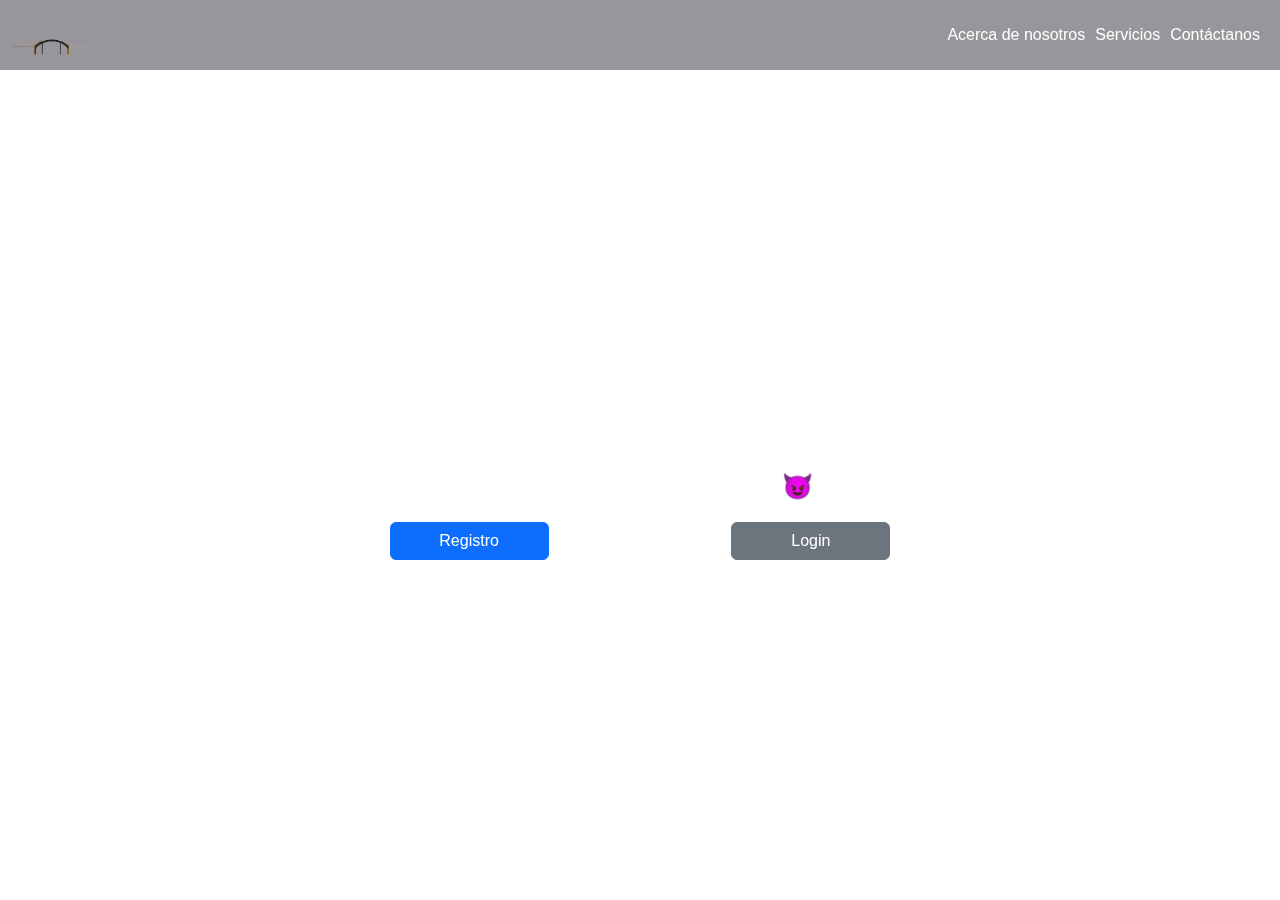
==== index.html @ db4e1d37 "Bridge To Work Main" ====
<!DOCTYPE html>
<html lang="en">
<head>
  <meta charset="UTF-8">
  <meta name="viewport" content="width=device-width, initial-scale=1.0">
  <title>Bridge to Work</title>
  <link rel="stylesheet" href="https://cdn.jsdelivr.net/npm/bootstrap@5.3.0/dist/css/bootstrap.min.css">
  <link rel="stylesheet" href="styles.css">
</head>
<body>
  <header>
    <div class="text-video">
      <h1 class="hero-text-t">Bridge to Work</h1>
      <p class="hero-text-p">Lo hacemos pensando en ti 😈</p>
        <div class="row justify-content-center align-items-center">
          <div class="col-6 text-center">
            <a href="#" class="btn btn-primary w-50">Registro</a>
          </div>
          <div class="col-6 text-center">
            <a href="#" class="btn btn-secondary w-50">Login</a>
          </div>
        </div>
    </div>
    <nav>
      <div class="logo">
        <img src="/static/img/logo_bg.png" alt="Bridge to Work">
      </div>
      <ul>
        <li><a href="#">Acerca de nosotros</a></li>
        <li><a href="#">Servicios</a></li>
        <li><a href="#">Contáctanos</a></li>
      </ul>
    </nav>
  </header>
  <video autoplay muted loop id="video-bg">
    <source src="static/videos/main_btd.mp4" type="video/mp4">
  </video>



  <script src="https://cdn.jsdelivr.net/npm/bootstrap@5.3.0/dist/js/bootstrap.bundle.min.js"></script>
</body>
</html>
---- styles.css ----
body {
    font-family: Arial, sans-serif;
    margin: 0;
    padding: 0;
  }
  
  #video-bg {
    position: fixed;
    top: 0;
    left: 0;
    width: 100%;
    height: 100%;
    object-fit: cover;
    z-index: -1;
  }
  
  header {
    position: relative;
    height: 100vh;
    display: flex;
    justify-content: center;
    align-items: center;
    flex-direction: column;
    color: #fff;
    text-align: center;
  }
  
  nav {
    position: fixed;
    top: 0;
    right: 0;
    left: 0;
    background-color: rgba(52, 46, 55, 0.5);
    padding: 10px;
    display: flex;
    justify-content: space-between;
    align-items: center;
    backdrop-filter: blur(15px);
  }
  
  
  nav .logo img {
    height: 50px;
  }
  
  nav ul {
    list-style: none;
    margin: 0;
    padding: 0;
    display: flex;
  }
  
  
  nav ul li {
    margin-right: 10px;
  }
  
  nav ul li a {
    color: #fff;
    text-decoration: none;
  }
  
  .hero-text {
    margin-top: 50px;
  }
  
  .hero-text-t {
    font-size: 100px;
  }
  
  .hero-text-p {
    font-size: 25px;
  }
  
  main {
    padding: 20px;
  }
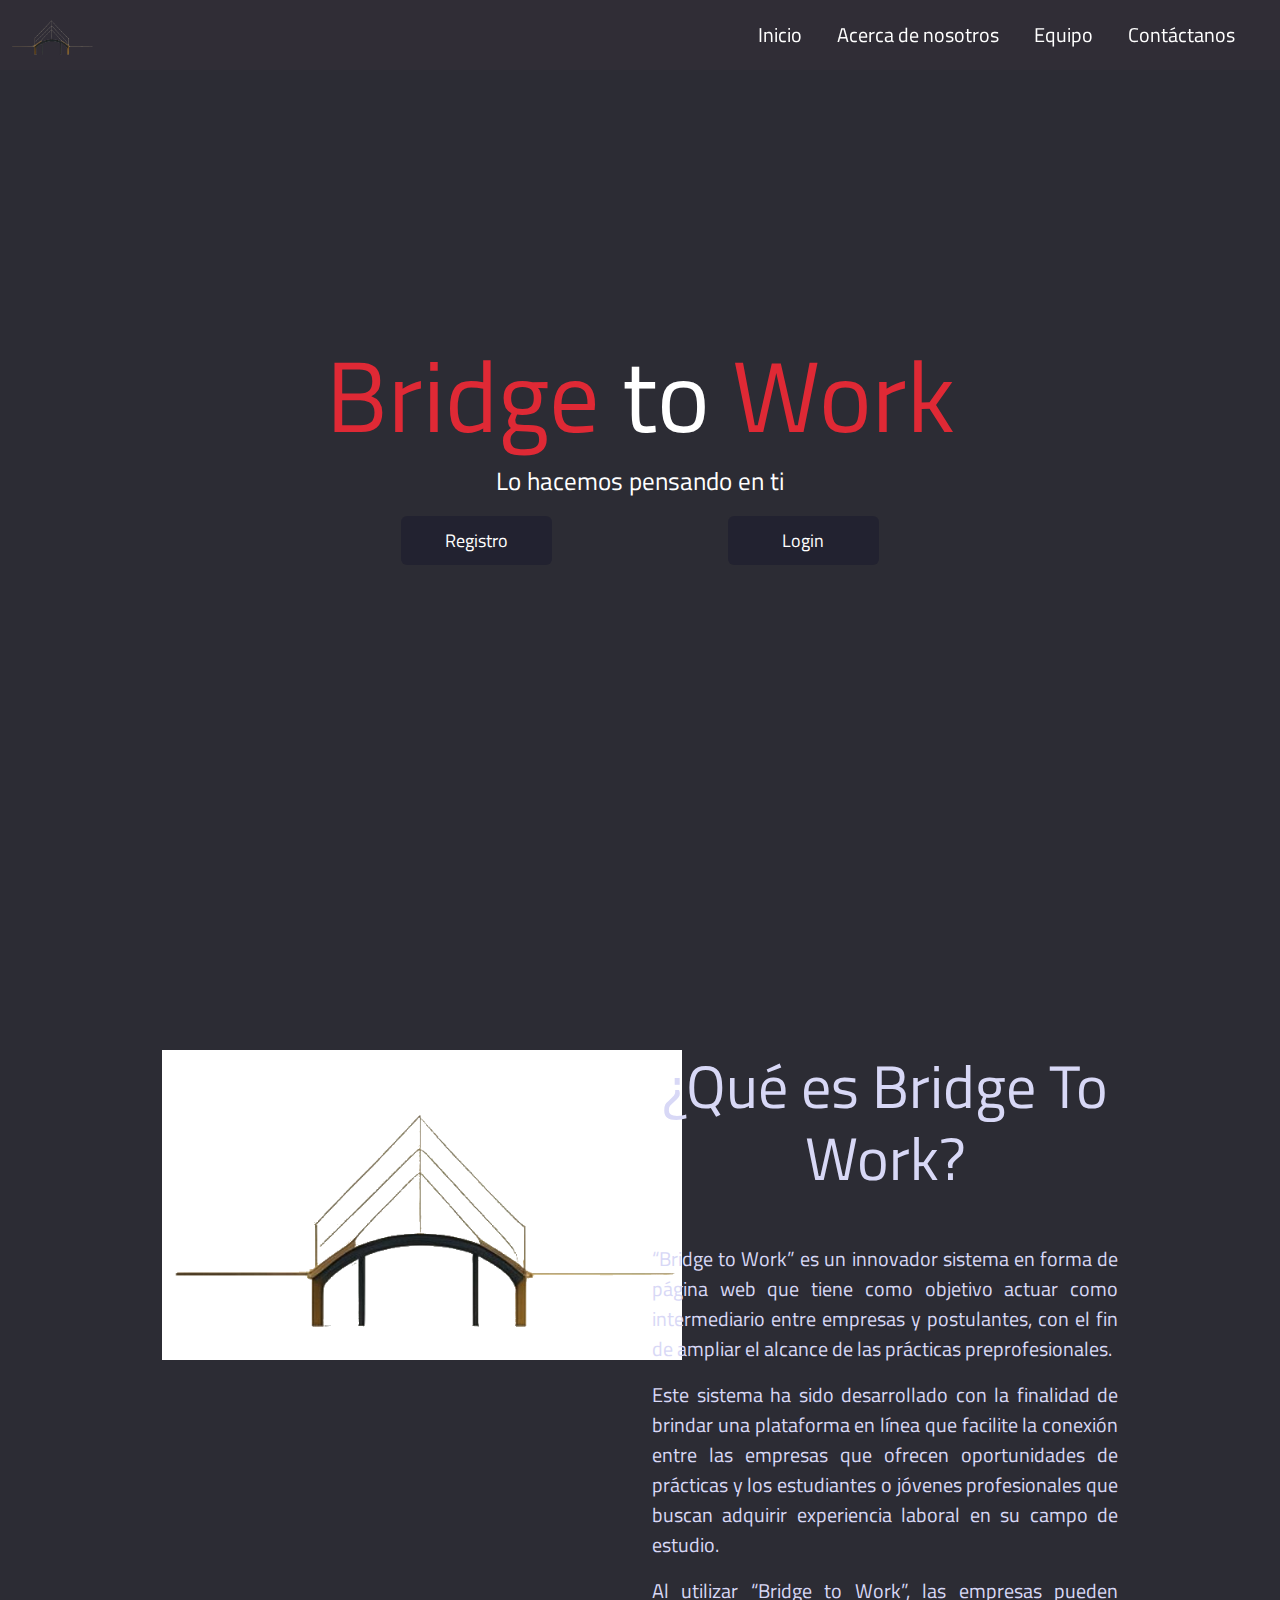
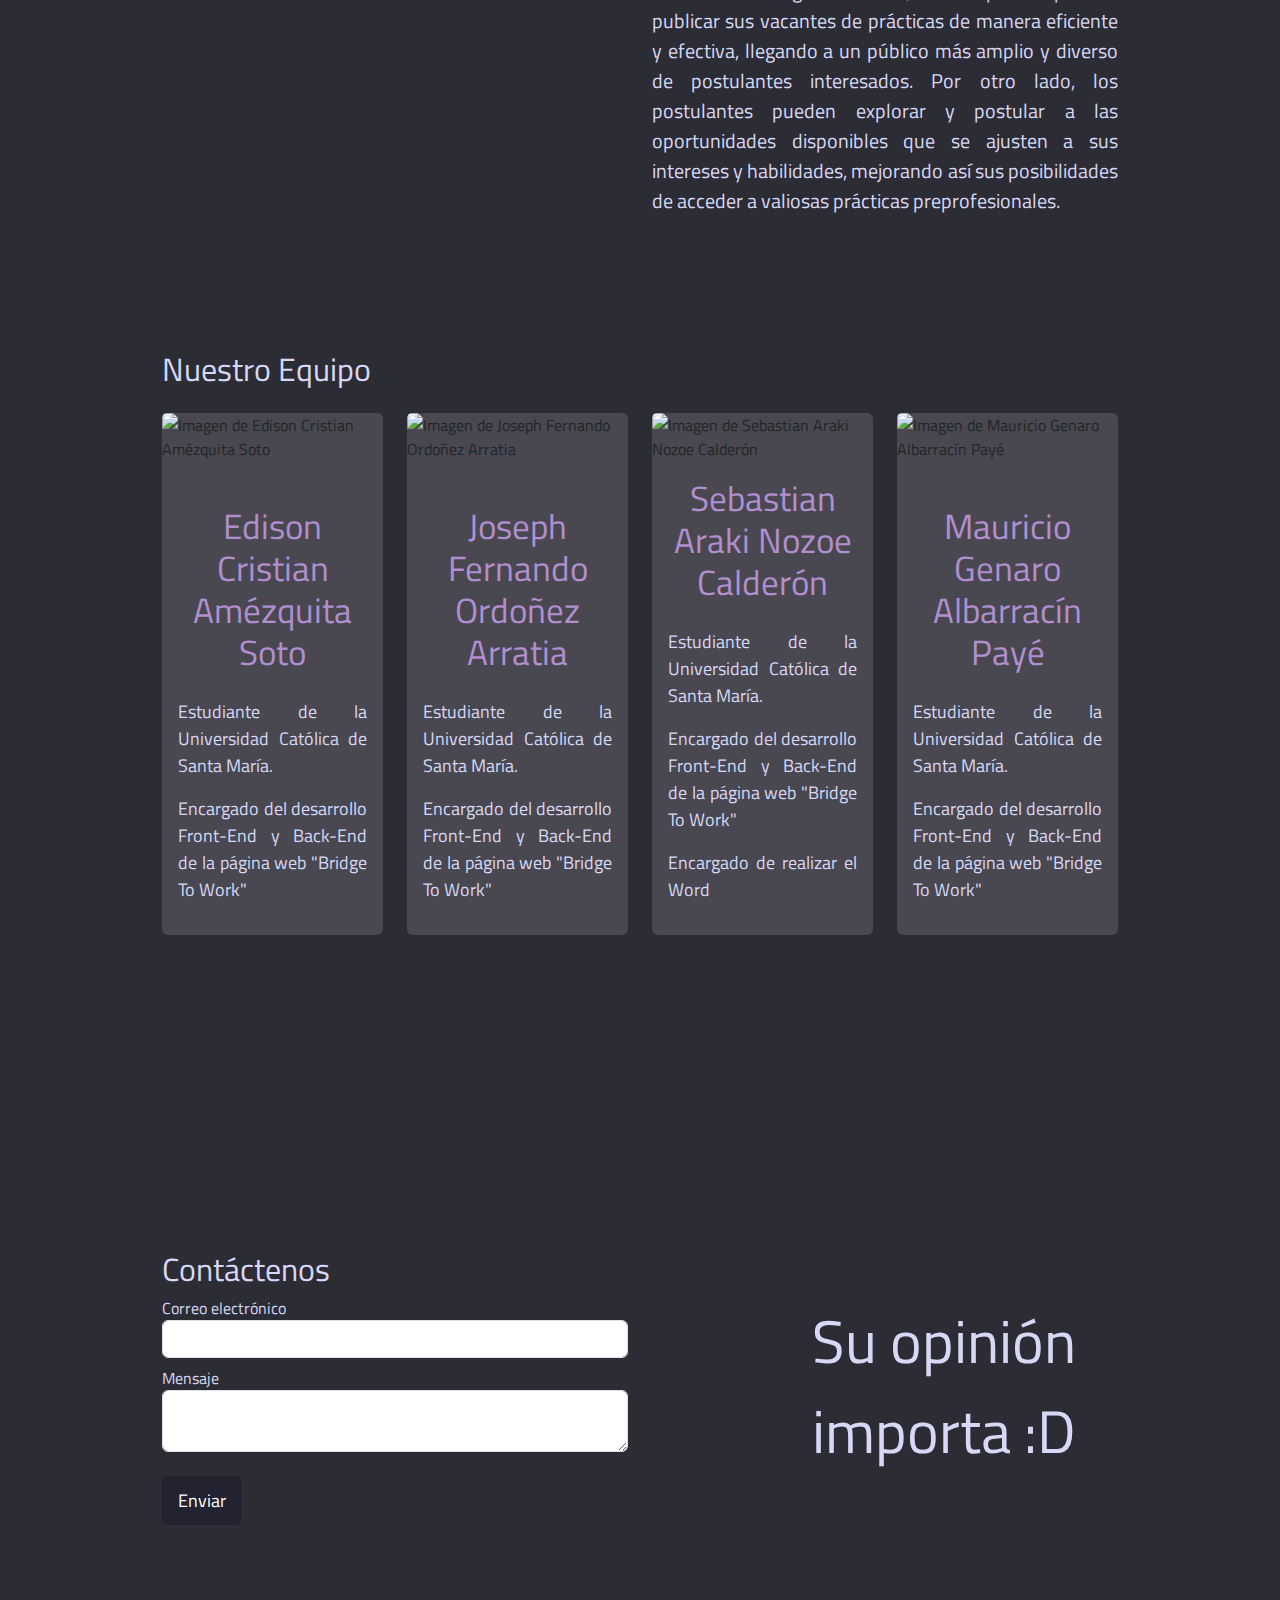
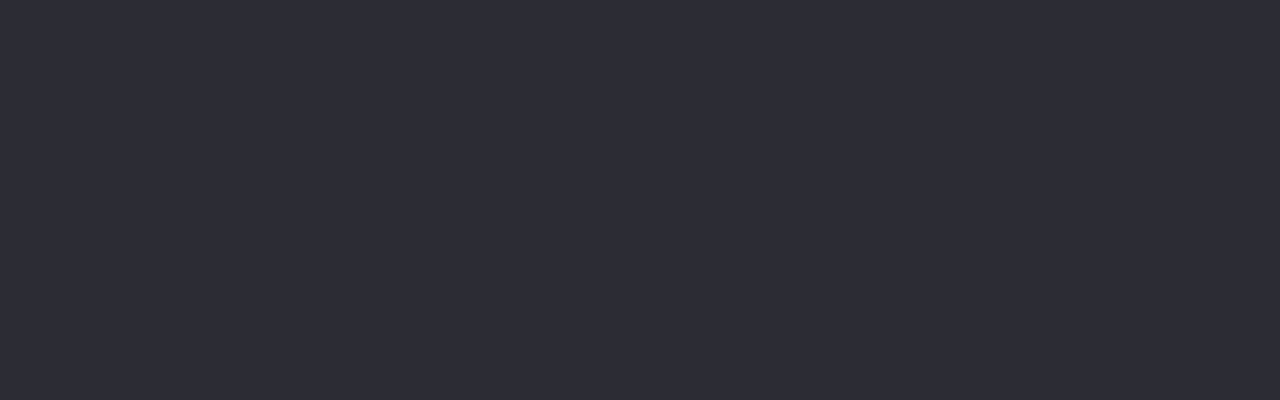
==== commit 8fb4b08e: "home creado" ====
--- a/index.html
+++ b/index.html
@@ -5,39 +5,130 @@
   <meta name="viewport" content="width=device-width, initial-scale=1.0">
   <title>Bridge to Work</title>
   <link rel="stylesheet" href="https://cdn.jsdelivr.net/npm/bootstrap@5.3.0/dist/css/bootstrap.min.css">
-  <link rel="stylesheet" href="styles.css">
+  <link rel="preconnect" href="https://fonts.googleapis.com">
+  <link rel="preconnect" href="https://fonts.gstatic.com" crossorigin>
+  <link href="https://fonts.googleapis.com/css2?family=Titillium+Web:wght@300&display=swap" rel="stylesheet">
+  <link rel="stylesheet" href="/static/styles/index.css">
 </head>
 <body>
-  <header>
+  <header id="home">
     <div class="text-video">
-      <h1 class="hero-text-t">Bridge to Work</h1>
-      <p class="hero-text-p">Lo hacemos pensando en ti 😈</p>
+      <h1 class="hero-text-t"><span>Bridge</span> to <span>Work</span></h1>
+      <p class="hero-text-p">Lo hacemos pensando en ti</p>
         <div class="row justify-content-center align-items-center">
           <div class="col-6 text-center">
-            <a href="#" class="btn btn-primary w-50">Registro</a>
+            <a href="routes/register.html" class="btn w-50">Registro</a>
           </div>
           <div class="col-6 text-center">
-            <a href="#" class="btn btn-secondary w-50">Login</a>
+            <a href="routes/login.html" class="btn w-50">Login</a>
           </div>
         </div>
-    </div>
+      </div>
     <nav>
       <div class="logo">
         <img src="/static/img/logo_bg.png" alt="Bridge to Work">
       </div>
       <ul>
-        <li><a href="#">Acerca de nosotros</a></li>
-        <li><a href="#">Servicios</a></li>
-        <li><a href="#">Contáctanos</a></li>
+        <li><a href="#home">Inicio</a></li>
+        <li><a href="#about">Acerca de nosotros</a></li>
+        <li><a href="#team">Equipo</a></li>
+        <li><a href="#contact">Contáctanos</a></li>
       </ul>
     </nav>
   </header>
-  <video autoplay muted loop id="video-bg">
-    <source src="static/videos/main_btd.mp4" type="video/mp4">
-  </video>
+  
+  <section id="about">
+    <div class="container ">
+      <div class="row ">
+        <div class="col-md-6 ">
+          <img src="/static/img/logo.png" alt="Imagen de la aplicación">
+        </div>
+        <div class="text-btw col-md-6 pt-50">
+          <h2>¿Qué es Bridge To Work?</h2>
+          <p>“Bridge to Work” es un innovador sistema en forma de página web que tiene como objetivo actuar como intermediario entre empresas y postulantes, con el fin de ampliar el alcance de las prácticas preprofesionales.</p>
+          <p>Este sistema ha sido desarrollado con la finalidad de brindar una plataforma en línea que facilite la conexión entre las empresas que ofrecen oportunidades de prácticas y los estudiantes o jóvenes profesionales que buscan adquirir experiencia laboral en su campo de estudio. </p>
+          <p> Al utilizar “Bridge to Work”, las empresas pueden publicar sus vacantes de prácticas de manera eficiente y efectiva, llegando a un público más amplio y diverso de postulantes interesados. Por otro lado, los postulantes pueden explorar y postular a las oportunidades disponibles que se ajusten a sus intereses y habilidades, mejorando así sus posibilidades de acceder a valiosas prácticas preprofesionales. </p>
+        </div>
+      </div>
+    </div>
+  </section>
+
+  <section id="team">
+    <div class="container">
+      <h2 class="texto-equipo">Nuestro Equipo</h2>
+      <div class="row">
+        <div class="col-md-3">
+          <div class="card border-0">
+            <img src="/static/img/walter.png" alt="Imagen de Edison Cristian Amézquita Soto" class="card-img-top">
+            <div class="card-body">
+              <h3 class="card-title">Edison Cristian Amézquita Soto</h3>
+              <p class="card-text">Estudiante de la Universidad Católica de Santa María.</p>
+              <p>Encargado del desarrollo Front-End y Back-End de la página web "Bridge To Work"</p>
+            </div>
+          </div>
+        </div>
+        <div class="col-md-3">
+          <div class="card border-0">
+            <img src="/static/img/windows.png" alt="Imagen de Joseph Fernando Ordoñez Arratia" class="card-img-top">
+            <div class="card-body">
+              <h3 class="card-title">Joseph Fernando Ordoñez Arratia</h3>
+              <p class="card-text">Estudiante de la Universidad Católica de Santa María.</p>
+              <p>Encargado del desarrollo Front-End y Back-End de la página web "Bridge To Work"</p>
+            </div>
+          </div>
+        </div>
+        <div class="col-md-3">
+          <div class="card border-0">
+            <img src="/static/img/femboy.jpg" alt="Imagen de Sebastian Araki Nozoe Calderón" class="card-img-top">
+            <div class="card-body">
+              <h3 class="card-title">Sebastian Araki Nozoe Calderón</h3>
+              <p class="card-text">Estudiante de la Universidad Católica de Santa María.</p>
+              <p>Encargado del desarrollo Front-End y Back-End de la página web "Bridge To Work"</p>
+              <p>Encargado de realizar el Word</p>
+            </div>
+          </div>
+        </div>
+        <div class="col-md-3">
+          <div class="card border-0">
+            <img src="/static/img/tux.png" alt="Imagen de Mauricio Genaro Albarracín Payé" class="card-img-top">
+            <div class="card-body">
+              <h3 class="card-title">Mauricio Genaro Albarracín Payé</h3>
+              <p class="card-text">Estudiante de la Universidad Católica de Santa María.</p>
+              <p>Encargado del desarrollo Front-End y Back-End de la página web "Bridge To Work"</p>
+            </div>
+          </div>
+        </div>
+      </div>
+    </div>
+  </section>
+  
 
 
-
-  <script src="https://cdn.jsdelivr.net/npm/bootstrap@5.3.0/dist/js/bootstrap.bundle.min.js"></script>
+  <section id="contact">
+    <div class="container">
+      <h2>Contáctenos </h2>
+      <form>
+        <div class="row">
+          <div class="col-md-6">
+            <div class="form-group">
+              <label for="email">Correo electrónico</label>
+              <input type="email" id="email" name="email" class="form-control" required>
+            </div>
+            <div class="form-group mt-2">
+              <label for="message">Mensaje</label>
+              <textarea id="message" name="message" class="form-control" required></textarea>
+            </div>
+            <button type="submit" class="btn mt-4">Enviar</button>
+          </div>
+          <div class="col-md-6">
+            <p class="texto-form">Su opinión importa :D</p>
+          </div>
+        </div>
+      </form>
+    </div>
+  </section>
+  <video autoplay muted loop id="video-bg">
+    <source src="/static/videos/main_btd.mp4" type="video/mp4">
+  </video>
 </body>
 </html>
--- a/static/styles/index.css
+++ b/static/styles/index.css
@@ -0,0 +1,148 @@
+body {
+  font-family: 'Titillium Web', sans-serif;
+  margin: 0;
+  padding: 0;
+  background-color: #2C2C34;
+  color: #D8D8F6;
+}
+
+#video-bg {
+  position: absolute;
+  top: 0;
+  left: 0;
+  width: 100%;
+  height: 100%;
+  object-fit: cover;
+  z-index: -1;
+}
+
+header {
+  position: relative;
+  height: 100vh;
+  display: flex;
+  justify-content: center;
+  align-items: center;
+  flex-direction: column;
+  color: #fff;
+  text-align: center;
+}
+
+nav {
+  position: fixed;
+  top: 0;
+  right: 0;
+  left: 0;
+  background-color: rgba(52, 46, 55, 0.5);
+  padding: 10px;
+  display: flex;
+  justify-content: space-between;
+  align-items: center;
+  backdrop-filter: blur(15px);
+  z-index: 1;
+}
+
+nav .logo img {
+  height: 50px;
+}
+
+nav ul {
+  list-style: none;
+  margin: 0;
+  padding: 0;
+  display: flex;
+}
+nav ul li {
+  margin-right: 10px;
+}
+
+nav ul li a {
+  color: #fff;
+  text-decoration: none;
+  padding-right: 25px;
+  font-size: 20px;
+  
+}
+nav ul li a:hover{
+  color:#B18FCF;
+  text-decoration: underline;
+  text-shadow: 0px 0px 15px rgba(187, 155, 176, 1);
+  transition: color 0.3s ease-in-out, text-decoration 0.3s ease-in-out;
+
+}
+
+.hero-text {
+  margin-top: 50px;
+}
+
+.hero-text-t {
+  font-size: 100px;
+}
+
+.hero-text-p {
+  font-size: 25px;
+}
+
+section {
+  height: 100vh;
+  padding: 150px;
+}
+
+.btn {
+  background-color: rgba(32, 32, 48, 0.8);
+  color: #fff;
+  font-size: 18px;
+  padding: 10px 15px;
+  transition: box-shadow 0.3s ease-in-out;
+}
+
+.btn:hover {
+  background-color: rgba(32, 32, 48, 1);
+  color: #fff;
+  box-shadow: 0px 0px 20px rgba(187, 155, 176, 1);
+}
+
+
+.text-btw h2 {
+  font-size: 60px;
+  margin-bottom: 50px;
+  text-align: center;
+}
+
+.text-btw p {
+  font-size: 20px;
+  text-align: justify;
+}
+
+.texto-equipo {
+  margin-bottom: 25px;
+}
+
+.card {
+  background-color: #494850;
+  height: 100%;
+}
+
+.card img {
+  height: 50%;
+}
+
+.card-body h3 {
+  text-align: center;
+  font-size: 35px;
+  color: #B18FCF;
+  margin-bottom: 25px;
+}
+
+.card-body p {
+  text-align: justify;
+  font-size: 18px;
+  color: #D8D8F6;
+}
+.texto-form{
+  margin-left: 160px;
+  font-size: 60px;
+}
+span{
+  color:#DF2935;
+}
+
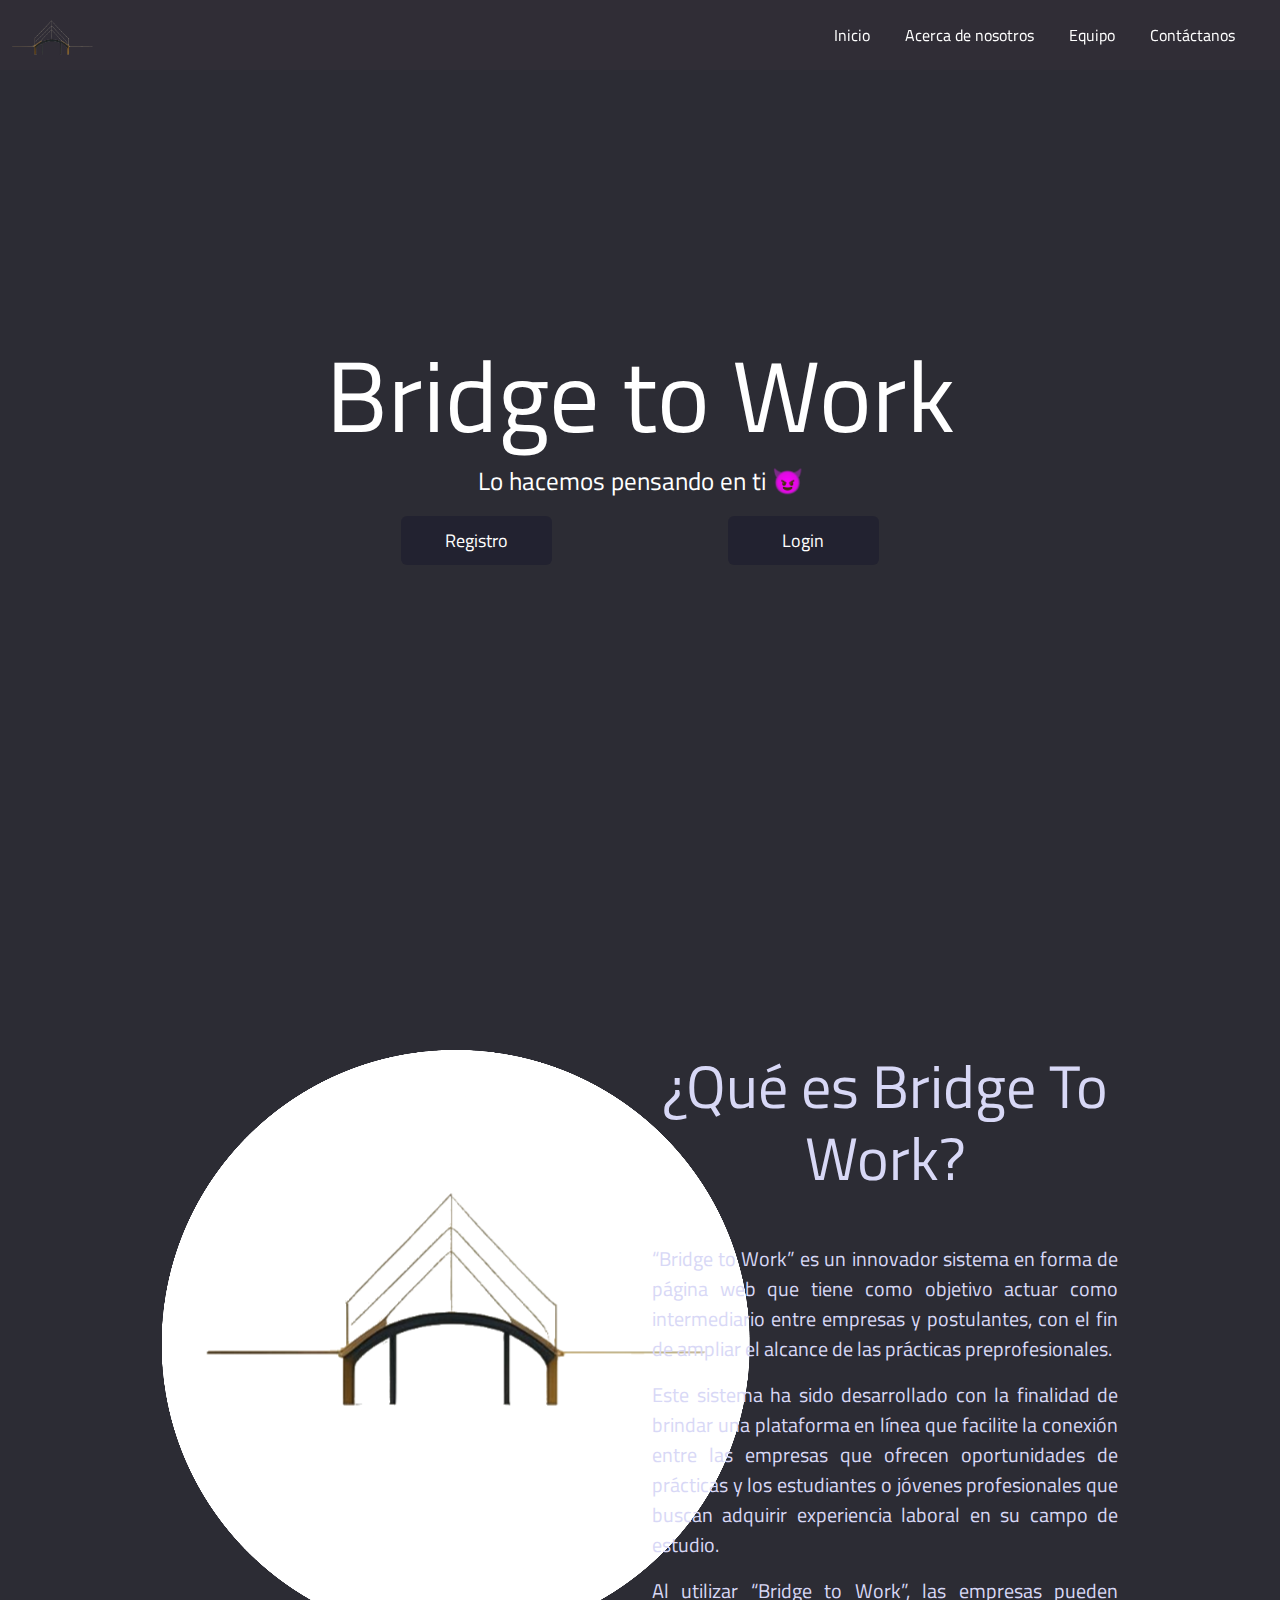
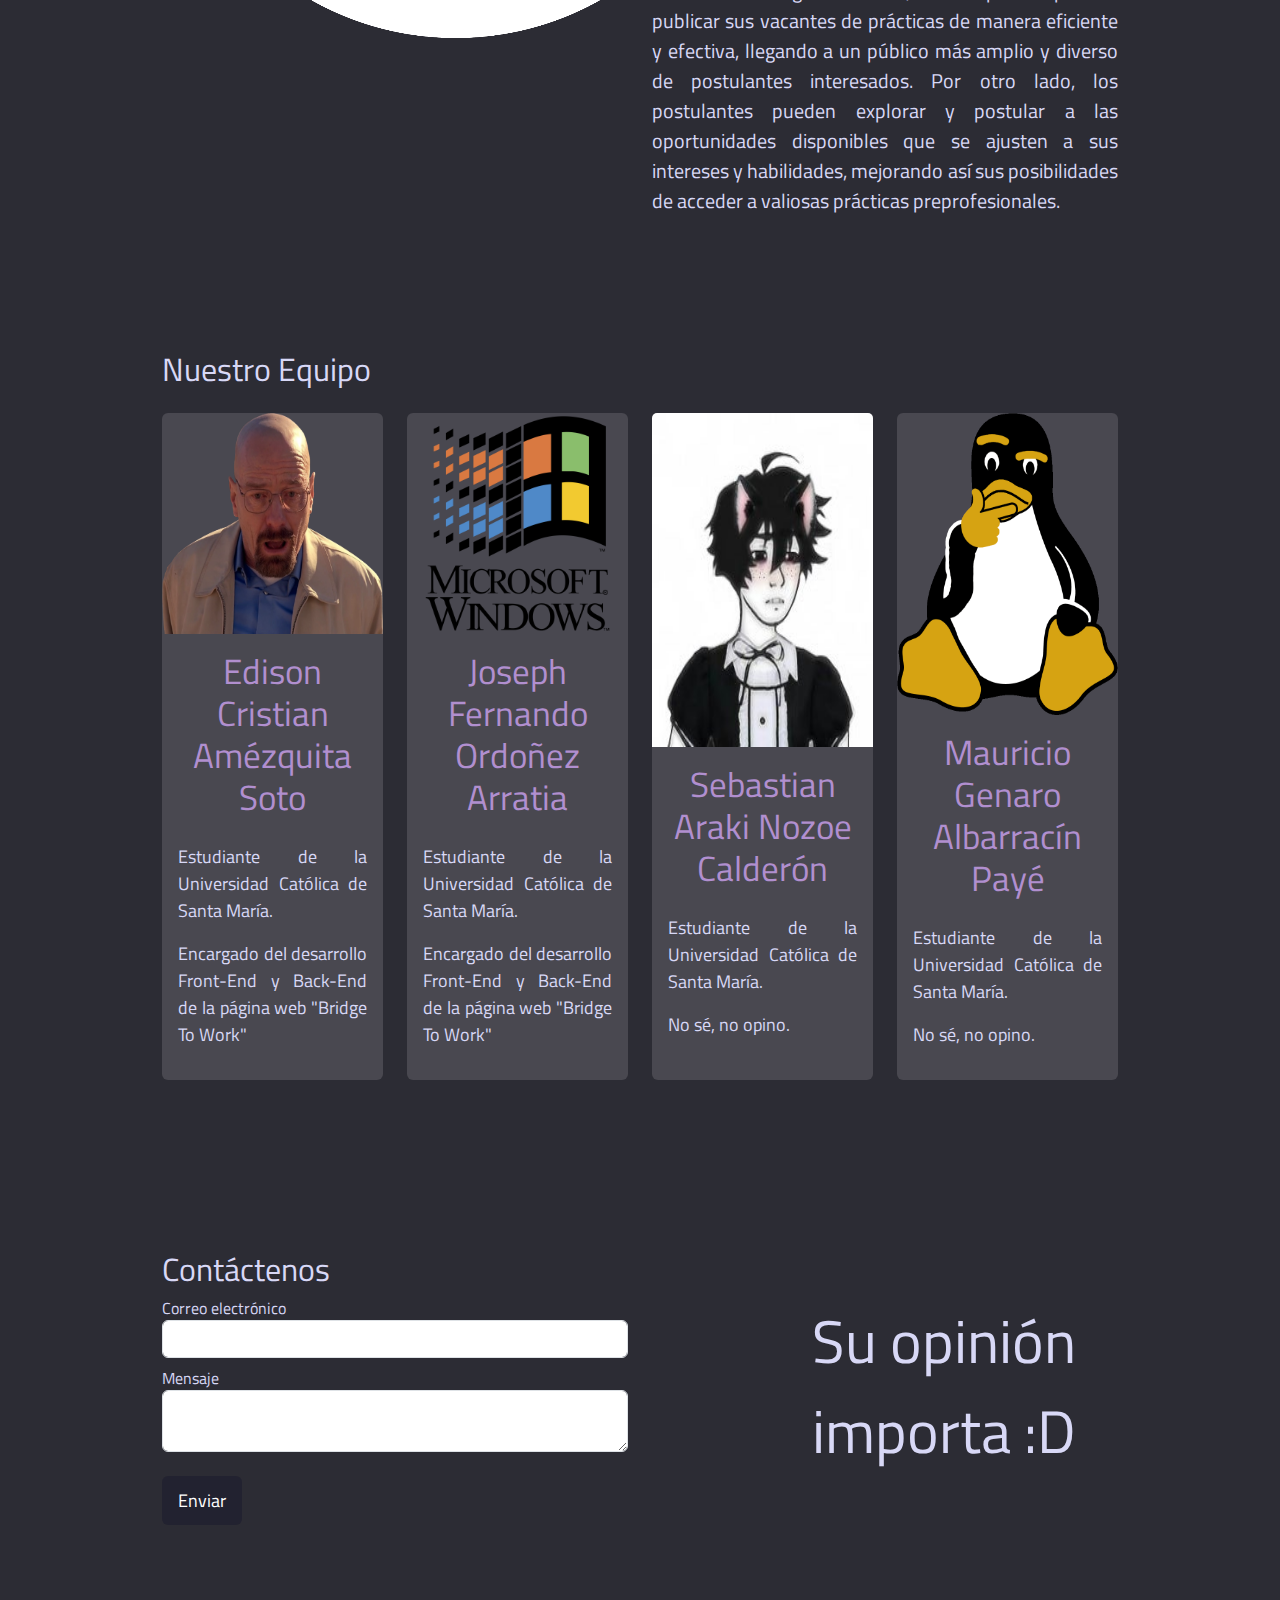
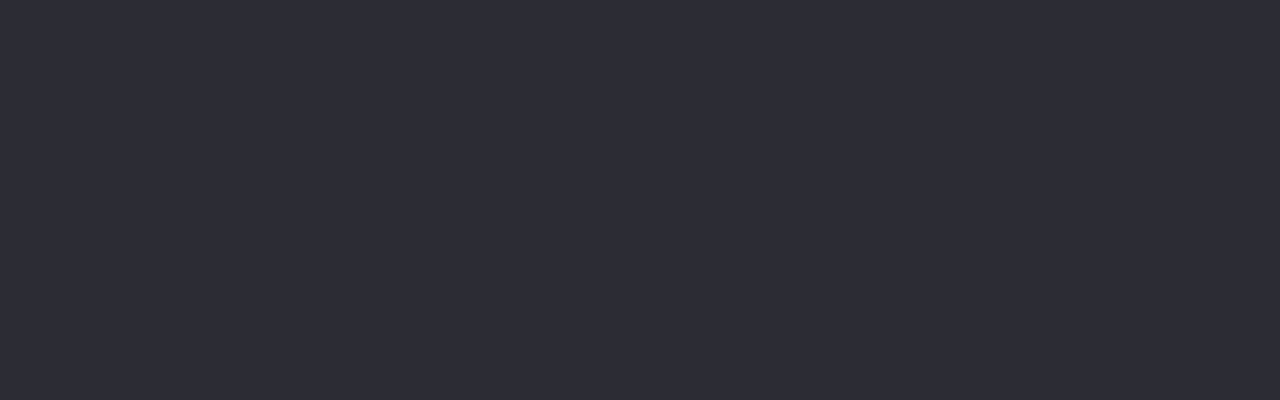
==== commit a449507f: "Inicio completado" ====
--- a/index.html
+++ b/index.html
@@ -6,21 +6,21 @@
   <title>Bridge to Work</title>
   <link rel="stylesheet" href="https://cdn.jsdelivr.net/npm/bootstrap@5.3.0/dist/css/bootstrap.min.css">
   <link rel="preconnect" href="https://fonts.googleapis.com">
-  <link rel="preconnect" href="https://fonts.gstatic.com" crossorigin>
-  <link href="https://fonts.googleapis.com/css2?family=Titillium+Web:wght@300&display=swap" rel="stylesheet">
-  <link rel="stylesheet" href="/static/styles/index.css">
+<link rel="preconnect" href="https://fonts.gstatic.com" crossorigin>
+<link href="https://fonts.googleapis.com/css2?family=Titillium+Web:wght@300&display=swap" rel="stylesheet">
+  <link rel="stylesheet" href="/styles.css">
 </head>
 <body>
   <header id="home">
     <div class="text-video">
-      <h1 class="hero-text-t"><span>Bridge</span> to <span>Work</span></h1>
-      <p class="hero-text-p">Lo hacemos pensando en ti</p>
+      <h1 class="hero-text-t">Bridge to Work</h1>
+      <p class="hero-text-p">Lo hacemos pensando en ti 😈</p>
         <div class="row justify-content-center align-items-center">
           <div class="col-6 text-center">
-            <a href="routes/register.html" class="btn w-50">Registro</a>
+            <a href="#" class="btn w-50">Registro</a>
           </div>
           <div class="col-6 text-center">
-            <a href="routes/login.html" class="btn w-50">Login</a>
+            <a href="#" class="btn w-50">Login</a>
           </div>
         </div>
       </div>
@@ -46,7 +46,9 @@
         <div class="text-btw col-md-6 pt-50">
           <h2>¿Qué es Bridge To Work?</h2>
           <p>“Bridge to Work” es un innovador sistema en forma de página web que tiene como objetivo actuar como intermediario entre empresas y postulantes, con el fin de ampliar el alcance de las prácticas preprofesionales.</p>
+
           <p>Este sistema ha sido desarrollado con la finalidad de brindar una plataforma en línea que facilite la conexión entre las empresas que ofrecen oportunidades de prácticas y los estudiantes o jóvenes profesionales que buscan adquirir experiencia laboral en su campo de estudio. </p>
+            
           <p> Al utilizar “Bridge to Work”, las empresas pueden publicar sus vacantes de prácticas de manera eficiente y efectiva, llegando a un público más amplio y diverso de postulantes interesados. Por otro lado, los postulantes pueden explorar y postular a las oportunidades disponibles que se ajusten a sus intereses y habilidades, mejorando así sus posibilidades de acceder a valiosas prácticas preprofesionales. </p>
         </div>
       </div>
@@ -83,8 +85,7 @@
             <div class="card-body">
               <h3 class="card-title">Sebastian Araki Nozoe Calderón</h3>
               <p class="card-text">Estudiante de la Universidad Católica de Santa María.</p>
-              <p>Encargado del desarrollo Front-End y Back-End de la página web "Bridge To Work"</p>
-              <p>Encargado de realizar el Word</p>
+              <p>No sé, no opino.</p>
             </div>
           </div>
         </div>
@@ -94,7 +95,7 @@
             <div class="card-body">
               <h3 class="card-title">Mauricio Genaro Albarracín Payé</h3>
               <p class="card-text">Estudiante de la Universidad Católica de Santa María.</p>
-              <p>Encargado del desarrollo Front-End y Back-End de la página web "Bridge To Work"</p>
+              <p>No sé, no opino.</p>
             </div>
           </div>
         </div>
@@ -127,6 +128,8 @@
       </form>
     </div>
   </section>
+  
+
   <video autoplay muted loop id="video-bg">
     <source src="/static/videos/main_btd.mp4" type="video/mp4">
   </video>
--- a/styles.css
+++ b/styles.css
@@ -0,0 +1,136 @@
+body {
+  font-family: 'Titillium Web', sans-serif;
+  margin: 0;
+  padding: 0;
+  background-color: #2C2C34;
+  color: #D8D8F6;
+}
+
+#video-bg {
+  position: absolute;
+  top: 0;
+  left: 0;
+  width: 100%;
+  height: 100%;
+  object-fit: cover;
+  z-index: -1;
+}
+
+header {
+  position: relative;
+  height: 100vh;
+  display: flex;
+  justify-content: center;
+  align-items: center;
+  flex-direction: column;
+  color: #fff;
+  text-align: center;
+}
+
+nav {
+  position: fixed;
+  top: 0;
+  right: 0;
+  left: 0;
+  background-color: rgba(52, 46, 55, 0.5);
+  padding: 10px;
+  display: flex;
+  justify-content: space-between;
+  align-items: center;
+  backdrop-filter: blur(15px);
+  z-index: 1;
+}
+
+nav .logo img {
+  height: 50px;
+}
+
+nav ul {
+  list-style: none;
+  margin: 0;
+  padding: 0;
+  display: flex;
+}
+nav ul li {
+  margin-right: 10px;
+}
+
+nav ul li a {
+  color: #fff;
+  text-decoration: none;
+  padding-right: 25px;
+}
+nav ul li a:hover{
+  color:#B18FCF;
+  text-decoration: underline;
+}
+
+.hero-text {
+  margin-top: 50px;
+}
+
+.hero-text-t {
+  font-size: 100px;
+}
+
+.hero-text-p {
+  font-size: 25px;
+}
+
+section {
+  height: 100vh;
+  padding: 150px;
+}
+
+.btn {
+  background-color: rgba(32, 32, 48, 0.8);
+  color: #fff;
+  font-size: 18px;
+  padding: 10px 15px;
+}
+
+.btn:hover {
+  background-color: rgba(32, 32, 48, 1);
+  color: #fff;
+}
+
+.text-btw h2 {
+  font-size: 60px;
+  margin-bottom: 50px;
+  text-align: center;
+}
+
+.text-btw p {
+  font-size: 20px;
+  text-align: justify;
+}
+
+.texto-equipo {
+  margin-bottom: 25px;
+}
+
+.card {
+  background-color: #494850;
+  height: 100%;
+}
+
+.card img {
+  height: 50%;
+}
+
+.card-body h3 {
+  text-align: center;
+  font-size: 35px;
+  color: #B18FCF;
+  margin-bottom: 25px;
+}
+
+.card-body p {
+  text-align: justify;
+  font-size: 18px;
+  color: #D8D8F6;
+}
+.texto-form{
+  margin-left: 160px;
+  font-size: 60px;
+}
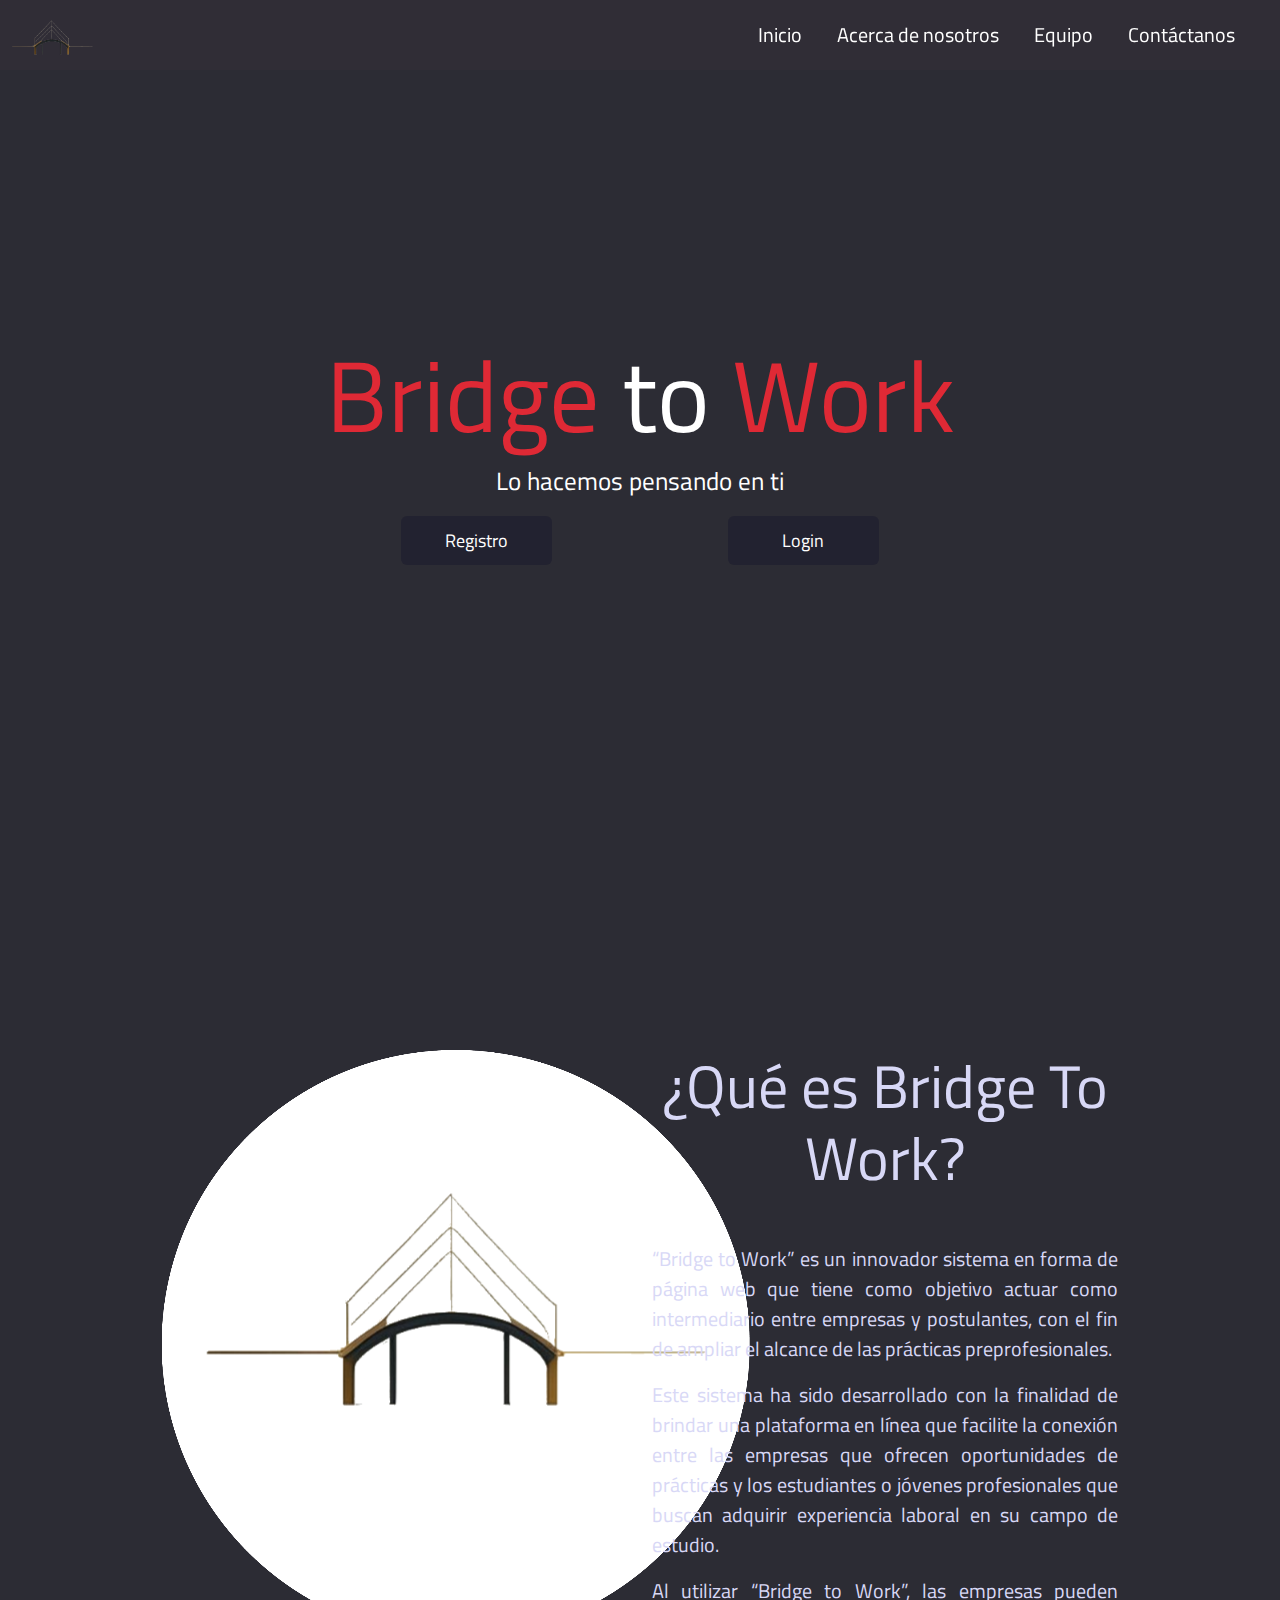
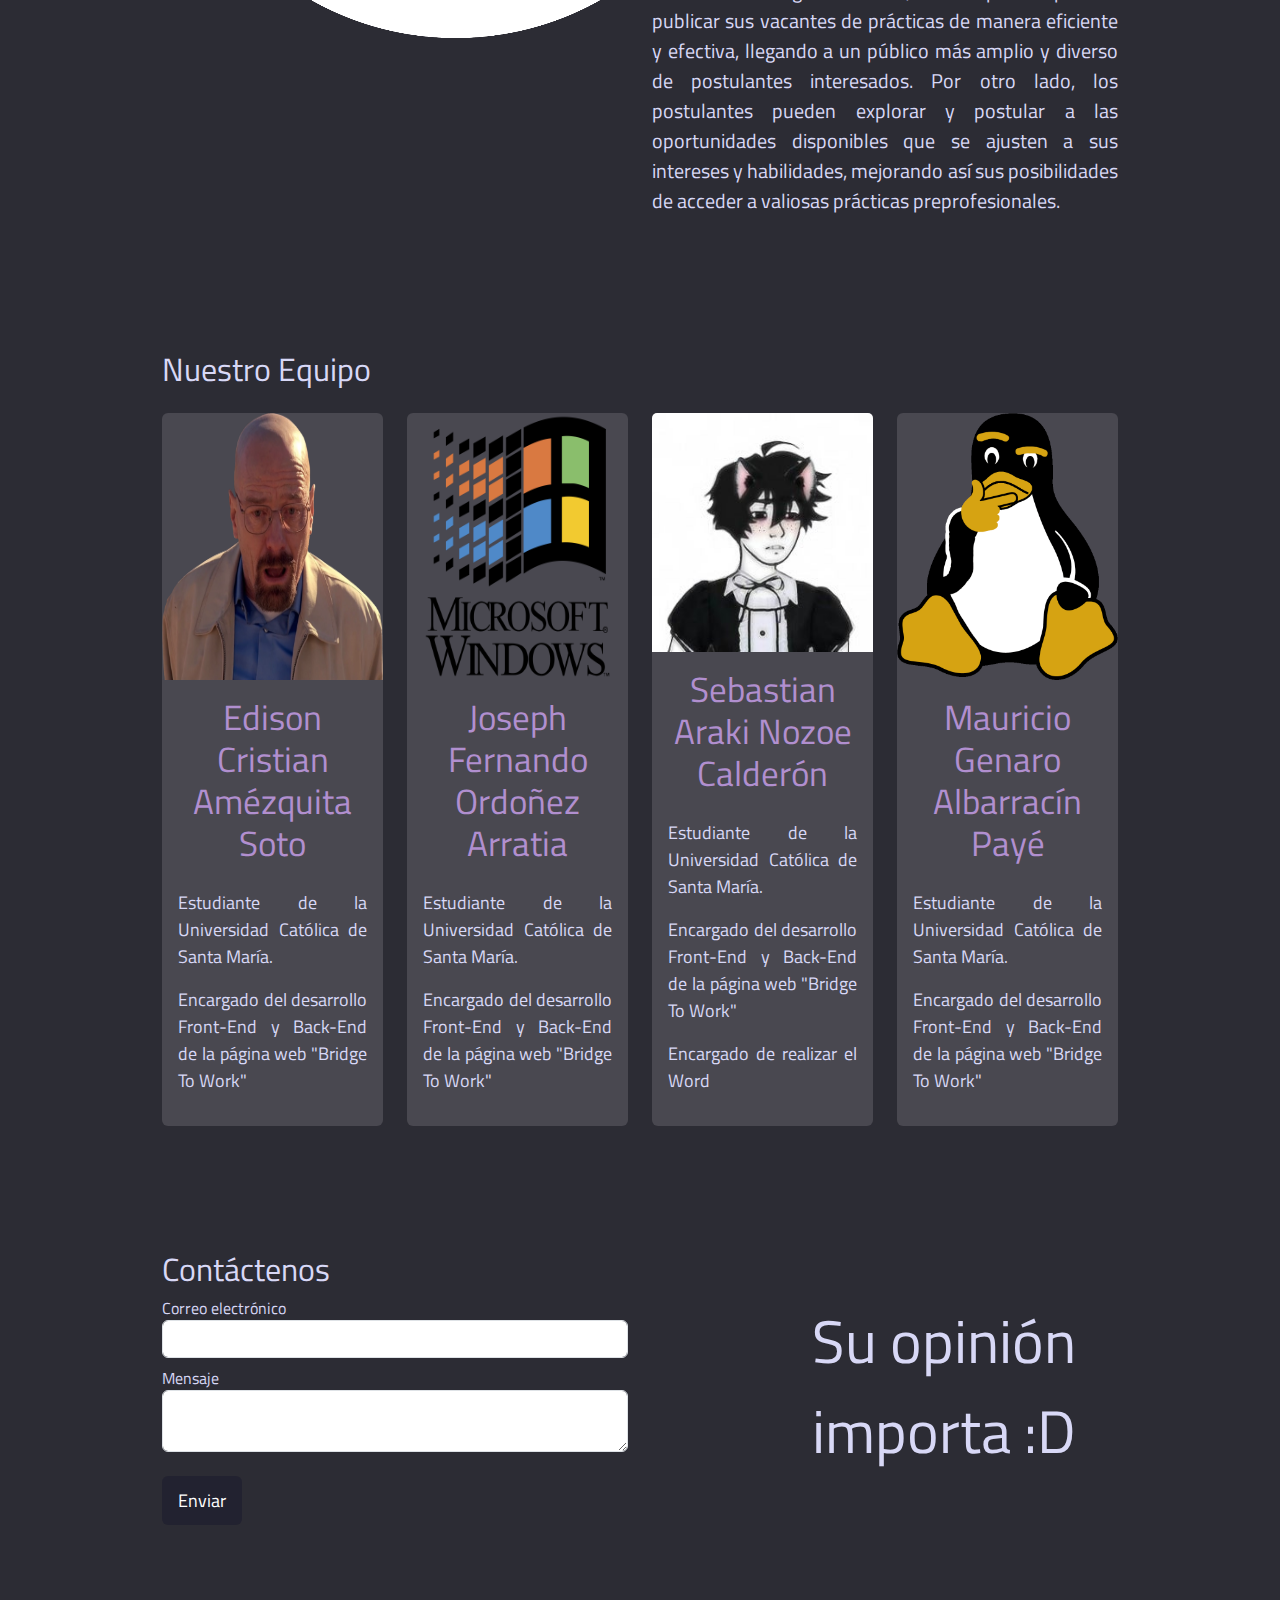
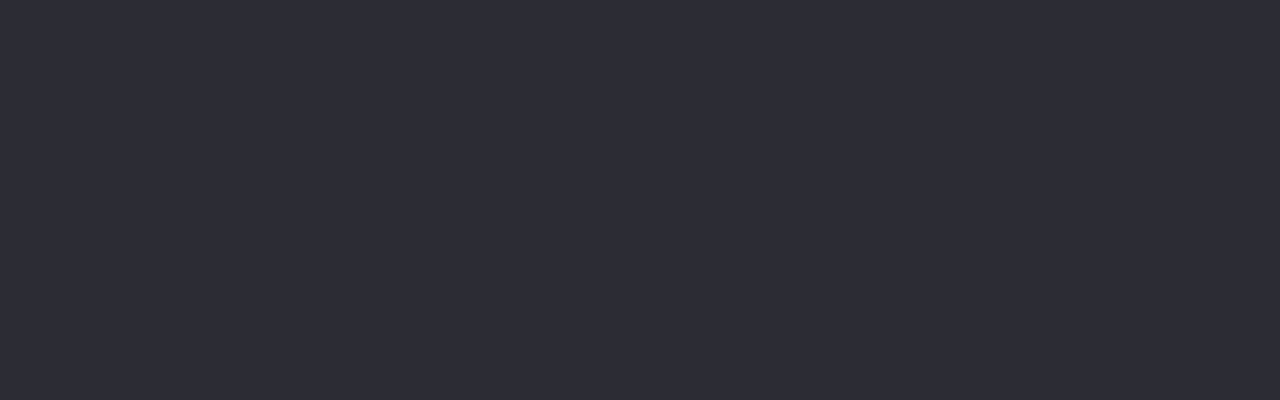
==== commit d61683d2: "No la cagues reconchatumadre" ====
--- a/index.html
+++ b/index.html
@@ -6,21 +6,21 @@
   <title>Bridge to Work</title>
   <link rel="stylesheet" href="https://cdn.jsdelivr.net/npm/bootstrap@5.3.0/dist/css/bootstrap.min.css">
   <link rel="preconnect" href="https://fonts.googleapis.com">
-<link rel="preconnect" href="https://fonts.gstatic.com" crossorigin>
-<link href="https://fonts.googleapis.com/css2?family=Titillium+Web:wght@300&display=swap" rel="stylesheet">
-  <link rel="stylesheet" href="/styles.css">
+  <link rel="preconnect" href="https://fonts.gstatic.com" crossorigin>
+  <link href="https://fonts.googleapis.com/css2?family=Titillium+Web:wght@300&display=swap" rel="stylesheet">
+  <link rel="stylesheet" href="/static/styles/index.css">
 </head>
 <body>
   <header id="home">
     <div class="text-video">
-      <h1 class="hero-text-t">Bridge to Work</h1>
-      <p class="hero-text-p">Lo hacemos pensando en ti 😈</p>
+      <h1 class="hero-text-t"><span>Bridge</span> to <span>Work</span></h1>
+      <p class="hero-text-p">Lo hacemos pensando en ti</p>
         <div class="row justify-content-center align-items-center">
           <div class="col-6 text-center">
-            <a href="#" class="btn w-50">Registro</a>
+            <a href="routes/register.html" class="btn w-50">Registro</a>
           </div>
           <div class="col-6 text-center">
-            <a href="#" class="btn w-50">Login</a>
+            <a href="routes/login.html" class="btn w-50">Login</a>
           </div>
         </div>
       </div>
@@ -46,9 +46,7 @@
         <div class="text-btw col-md-6 pt-50">
           <h2>¿Qué es Bridge To Work?</h2>
           <p>“Bridge to Work” es un innovador sistema en forma de página web que tiene como objetivo actuar como intermediario entre empresas y postulantes, con el fin de ampliar el alcance de las prácticas preprofesionales.</p>
-
           <p>Este sistema ha sido desarrollado con la finalidad de brindar una plataforma en línea que facilite la conexión entre las empresas que ofrecen oportunidades de prácticas y los estudiantes o jóvenes profesionales que buscan adquirir experiencia laboral en su campo de estudio. </p>
-            
           <p> Al utilizar “Bridge to Work”, las empresas pueden publicar sus vacantes de prácticas de manera eficiente y efectiva, llegando a un público más amplio y diverso de postulantes interesados. Por otro lado, los postulantes pueden explorar y postular a las oportunidades disponibles que se ajusten a sus intereses y habilidades, mejorando así sus posibilidades de acceder a valiosas prácticas preprofesionales. </p>
         </div>
       </div>
@@ -85,7 +83,8 @@
             <div class="card-body">
               <h3 class="card-title">Sebastian Araki Nozoe Calderón</h3>
               <p class="card-text">Estudiante de la Universidad Católica de Santa María.</p>
-              <p>No sé, no opino.</p>
+              <p>Encargado del desarrollo Front-End y Back-End de la página web "Bridge To Work"</p>
+              <p>Encargado de realizar el Word</p>
             </div>
           </div>
         </div>
@@ -95,7 +94,7 @@
             <div class="card-body">
               <h3 class="card-title">Mauricio Genaro Albarracín Payé</h3>
               <p class="card-text">Estudiante de la Universidad Católica de Santa María.</p>
-              <p>No sé, no opino.</p>
+              <p>Encargado del desarrollo Front-End y Back-End de la página web "Bridge To Work"</p>
             </div>
           </div>
         </div>
@@ -128,8 +127,6 @@
       </form>
     </div>
   </section>
-  
-
   <video autoplay muted loop id="video-bg">
     <source src="/static/videos/main_btd.mp4" type="video/mp4">
   </video>
--- a/static/styles/index.css
+++ b/static/styles/index.css
@@ -0,0 +1,148 @@
+body {
+  font-family: 'Titillium Web', sans-serif;
+  margin: 0;
+  padding: 0;
+  background-color: #2C2C34;
+  color: #D8D8F6;
+}
+
+#video-bg {
+  position: absolute;
+  top: 0;
+  left: 0;
+  width: 100%;
+  height: 100%;
+  object-fit: cover;
+  z-index: -1;
+}
+
+header {
+  position: relative;
+  height: 100vh;
+  display: flex;
+  justify-content: center;
+  align-items: center;
+  flex-direction: column;
+  color: #fff;
+  text-align: center;
+}
+
+nav {
+  position: fixed;
+  top: 0;
+  right: 0;
+  left: 0;
+  background-color: rgba(52, 46, 55, 0.5);
+  padding: 10px;
+  display: flex;
+  justify-content: space-between;
+  align-items: center;
+  backdrop-filter: blur(15px);
+  z-index: 1;
+}
+
+nav .logo img {
+  height: 50px;
+}
+
+nav ul {
+  list-style: none;
+  margin: 0;
+  padding: 0;
+  display: flex;
+}
+nav ul li {
+  margin-right: 10px;
+}
+
+nav ul li a {
+  color: #fff;
+  text-decoration: none;
+  padding-right: 25px;
+  font-size: 20px;
+  
+}
+nav ul li a:hover{
+  color:#B18FCF;
+  text-decoration: underline;
+  text-shadow: 0px 0px 15px rgba(187, 155, 176, 1);
+  transition: color 0.3s ease-in-out, text-decoration 0.3s ease-in-out;
+
+}
+
+.hero-text {
+  margin-top: 50px;
+}
+
+.hero-text-t {
+  font-size: 100px;
+}
+
+.hero-text-p {
+  font-size: 25px;
+}
+
+section {
+  height: 100vh;
+  padding: 150px;
+}
+
+.btn {
+  background-color: rgba(32, 32, 48, 0.8);
+  color: #fff;
+  font-size: 18px;
+  padding: 10px 15px;
+  transition: box-shadow 0.3s ease-in-out;
+}
+
+.btn:hover {
+  background-color: rgba(32, 32, 48, 1);
+  color: #fff;
+  box-shadow: 0px 0px 20px rgba(187, 155, 176, 1);
+}
+
+
+.text-btw h2 {
+  font-size: 60px;
+  margin-bottom: 50px;
+  text-align: center;
+}
+
+.text-btw p {
+  font-size: 20px;
+  text-align: justify;
+}
+
+.texto-equipo {
+  margin-bottom: 25px;
+}
+
+.card {
+  background-color: #494850;
+  height: 100%;
+}
+
+.card img {
+  height: 50%;
+}
+
+.card-body h3 {
+  text-align: center;
+  font-size: 35px;
+  color: #B18FCF;
+  margin-bottom: 25px;
+}
+
+.card-body p {
+  text-align: justify;
+  font-size: 18px;
+  color: #D8D8F6;
+}
+.texto-form{
+  margin-left: 160px;
+  font-size: 60px;
+}
+span{
+  color:#DF2935;
+}
+
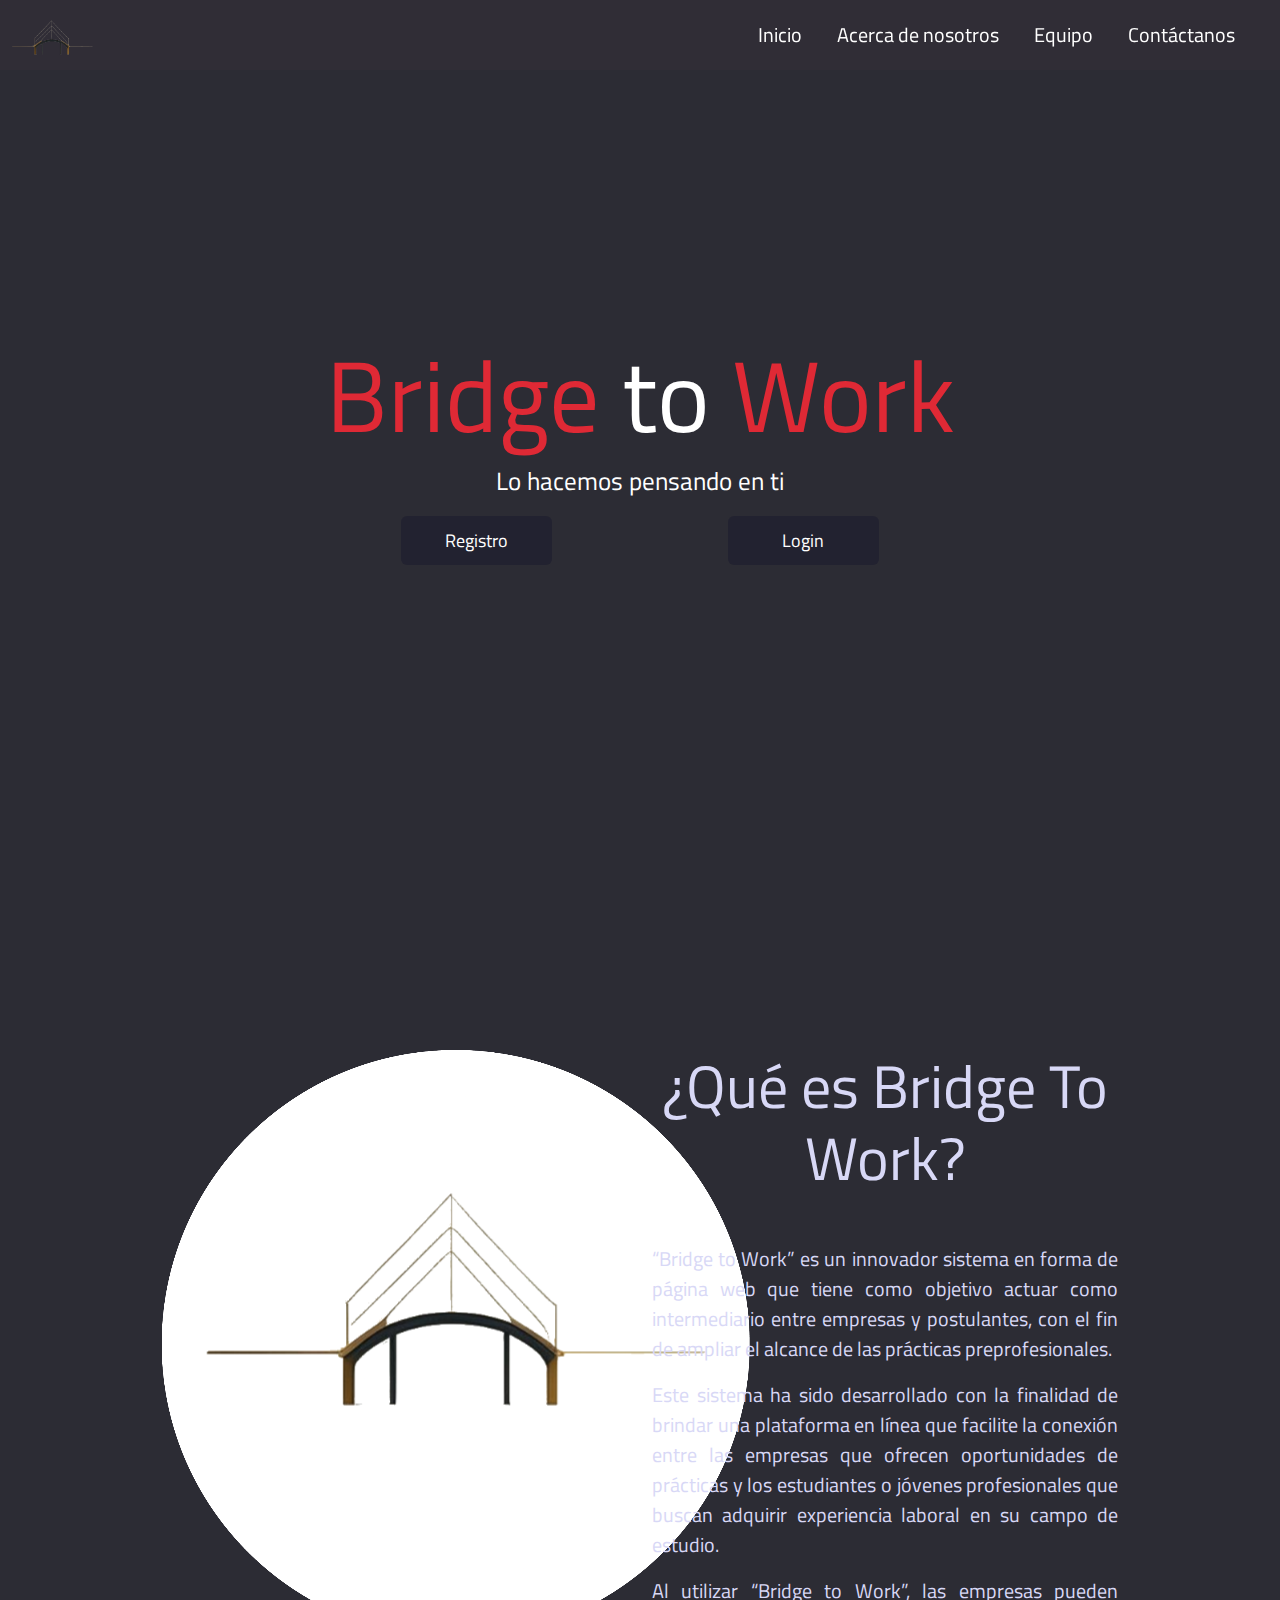
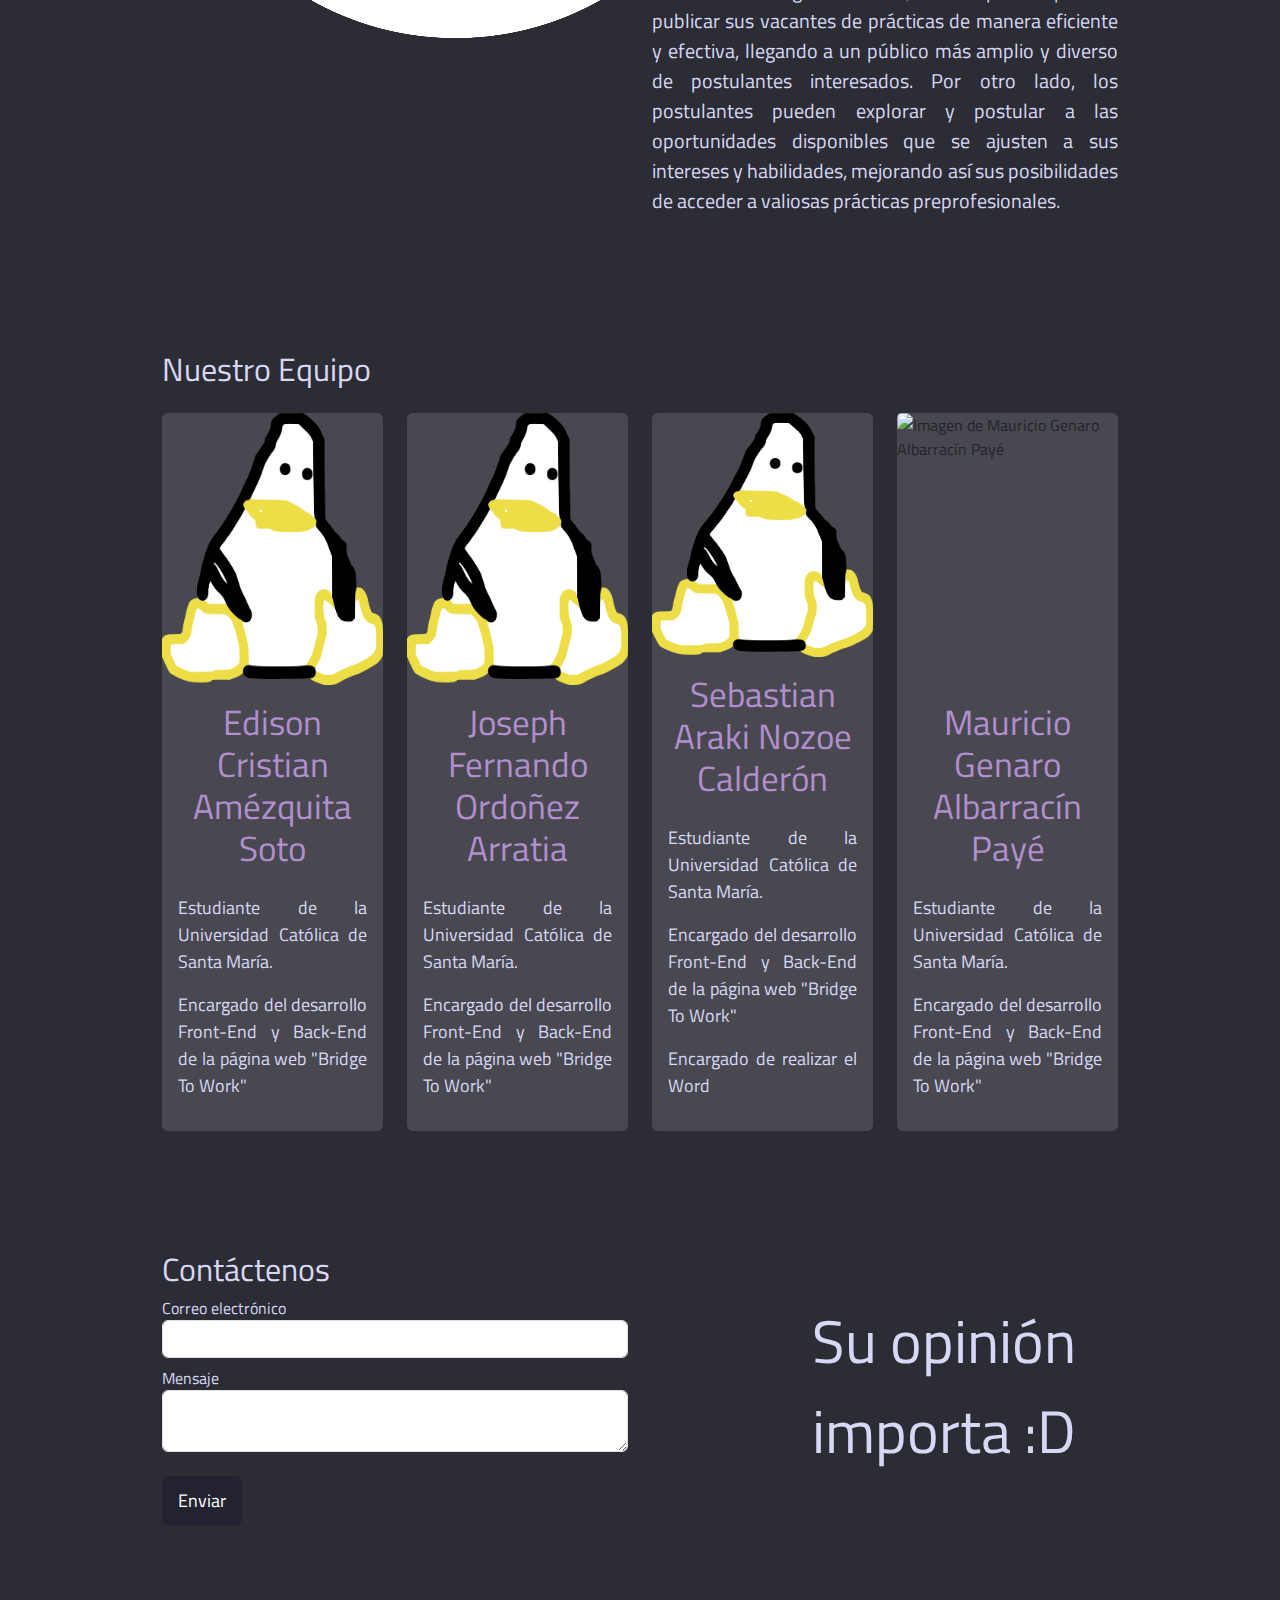
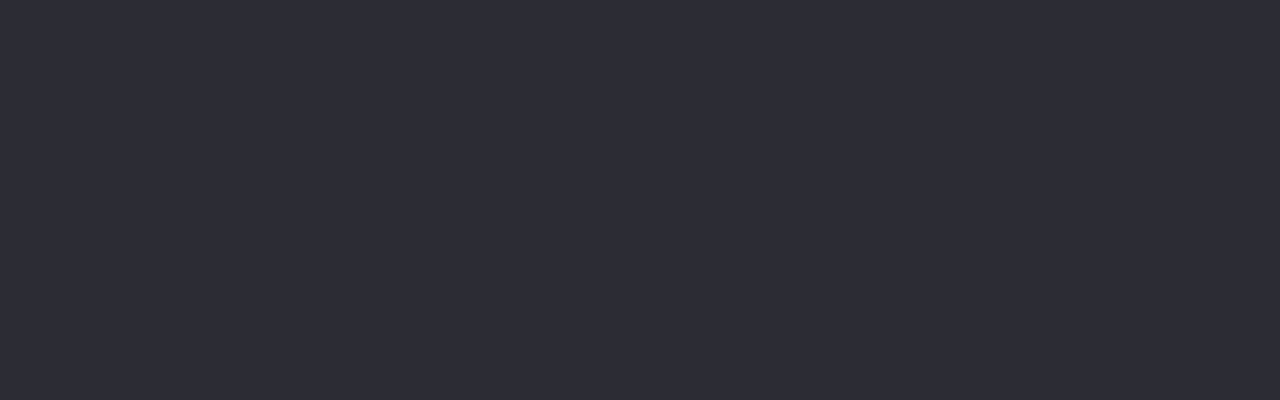
==== commit 2185c5d2: "okei" ====
--- a/index.html
+++ b/index.html
@@ -59,7 +59,7 @@
       <div class="row">
         <div class="col-md-3">
           <div class="card border-0">
-            <img src="/static/img/walter.png" alt="Imagen de Edison Cristian Amézquita Soto" class="card-img-top">
+            <img src="/static/img/tuxito.png" alt="Imagen de Edison Cristian Amézquita Soto" class="card-img-top">
             <div class="card-body">
               <h3 class="card-title">Edison Cristian Amézquita Soto</h3>
               <p class="card-text">Estudiante de la Universidad Católica de Santa María.</p>
@@ -69,7 +69,7 @@
         </div>
         <div class="col-md-3">
           <div class="card border-0">
-            <img src="/static/img/windows.png" alt="Imagen de Joseph Fernando Ordoñez Arratia" class="card-img-top">
+            <img src="/static/img/tuxito.png" alt="Imagen de Joseph Fernando Ordoñez Arratia" class="card-img-top">
             <div class="card-body">
               <h3 class="card-title">Joseph Fernando Ordoñez Arratia</h3>
               <p class="card-text">Estudiante de la Universidad Católica de Santa María.</p>
@@ -79,7 +79,7 @@
         </div>
         <div class="col-md-3">
           <div class="card border-0">
-            <img src="/static/img/femboy.jpg" alt="Imagen de Sebastian Araki Nozoe Calderón" class="card-img-top">
+            <img src="/static/img/tuxito.png" alt="Imagen de Sebastian Araki Nozoe Calderón" class="card-img-top">
             <div class="card-body">
               <h3 class="card-title">Sebastian Araki Nozoe Calderón</h3>
               <p class="card-text">Estudiante de la Universidad Católica de Santa María.</p>
@@ -90,7 +90,7 @@
         </div>
         <div class="col-md-3">
           <div class="card border-0">
-            <img src="/static/img/tux.png" alt="Imagen de Mauricio Genaro Albarracín Payé" class="card-img-top">
+            <img src="/static/tuxito.png" alt="Imagen de Mauricio Genaro Albarracín Payé" class="card-img-top">
             <div class="card-body">
               <h3 class="card-title">Mauricio Genaro Albarracín Payé</h3>
               <p class="card-text">Estudiante de la Universidad Católica de Santa María.</p>
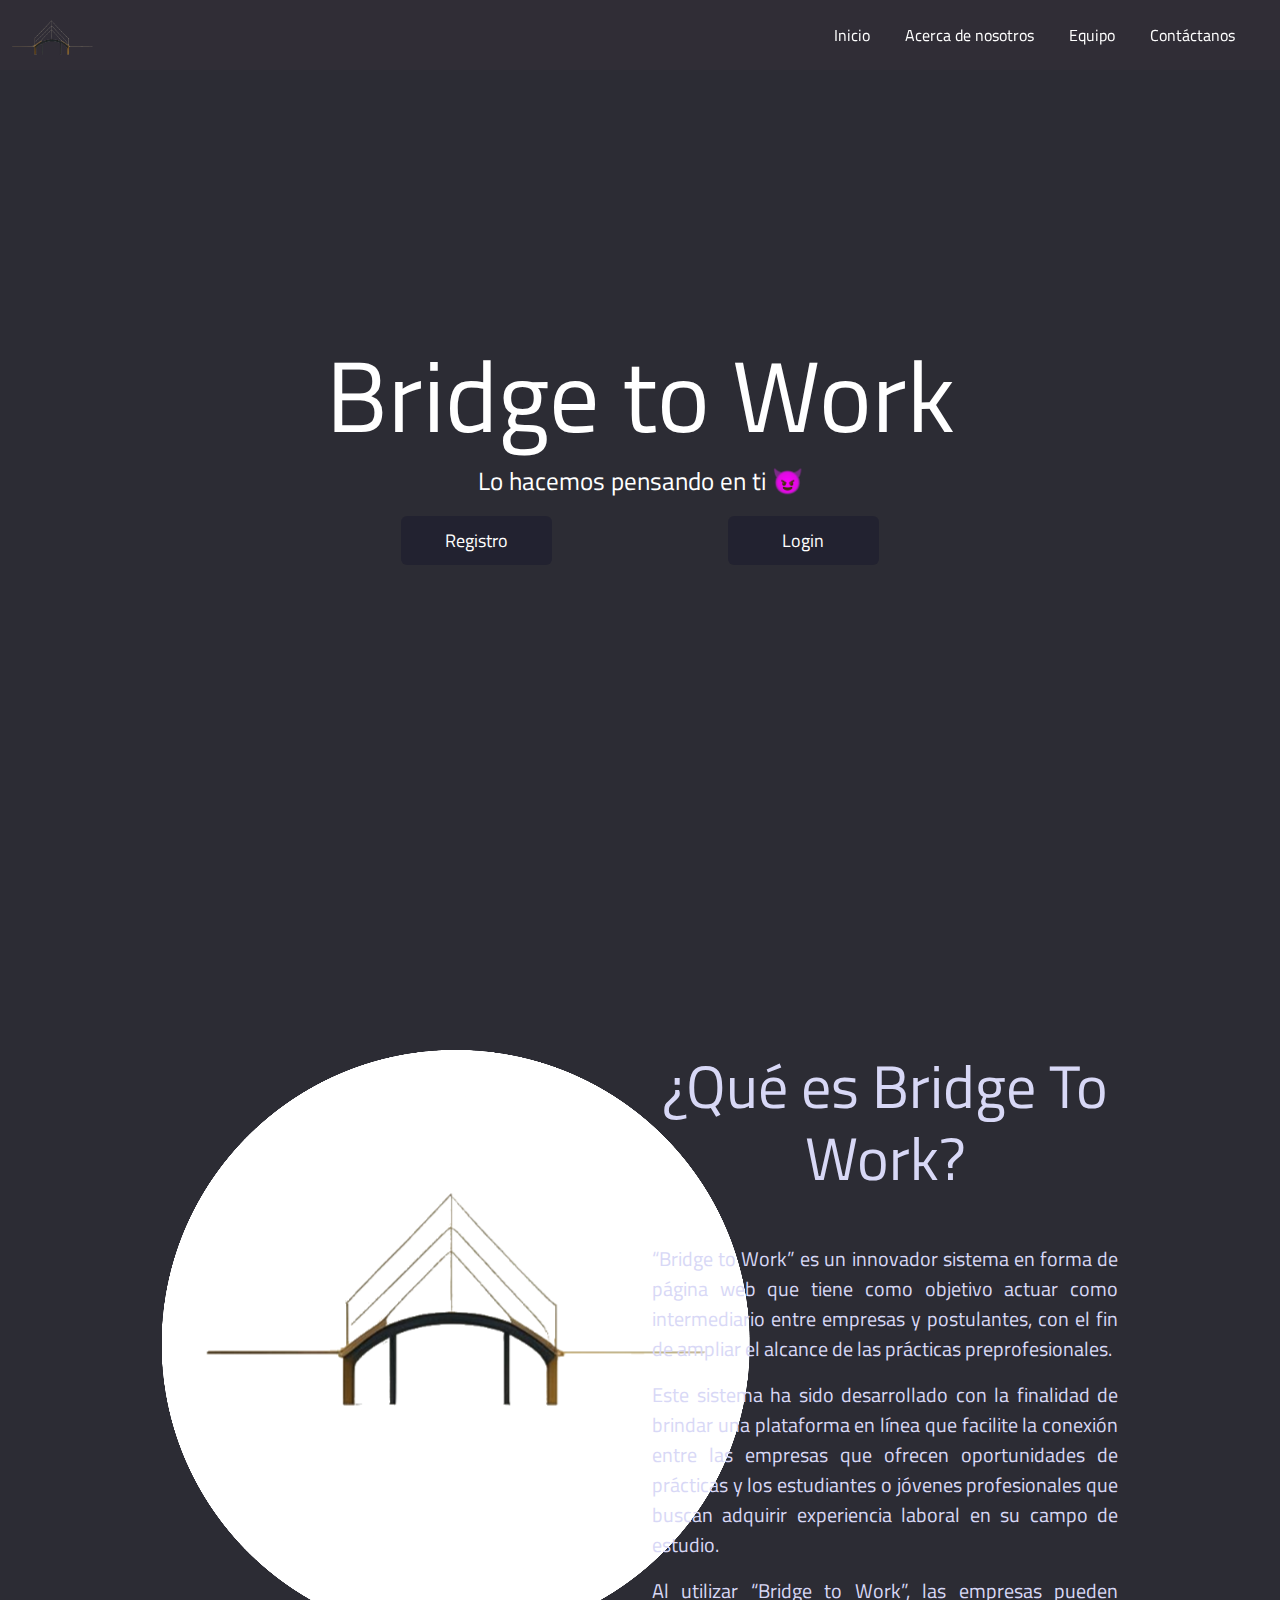
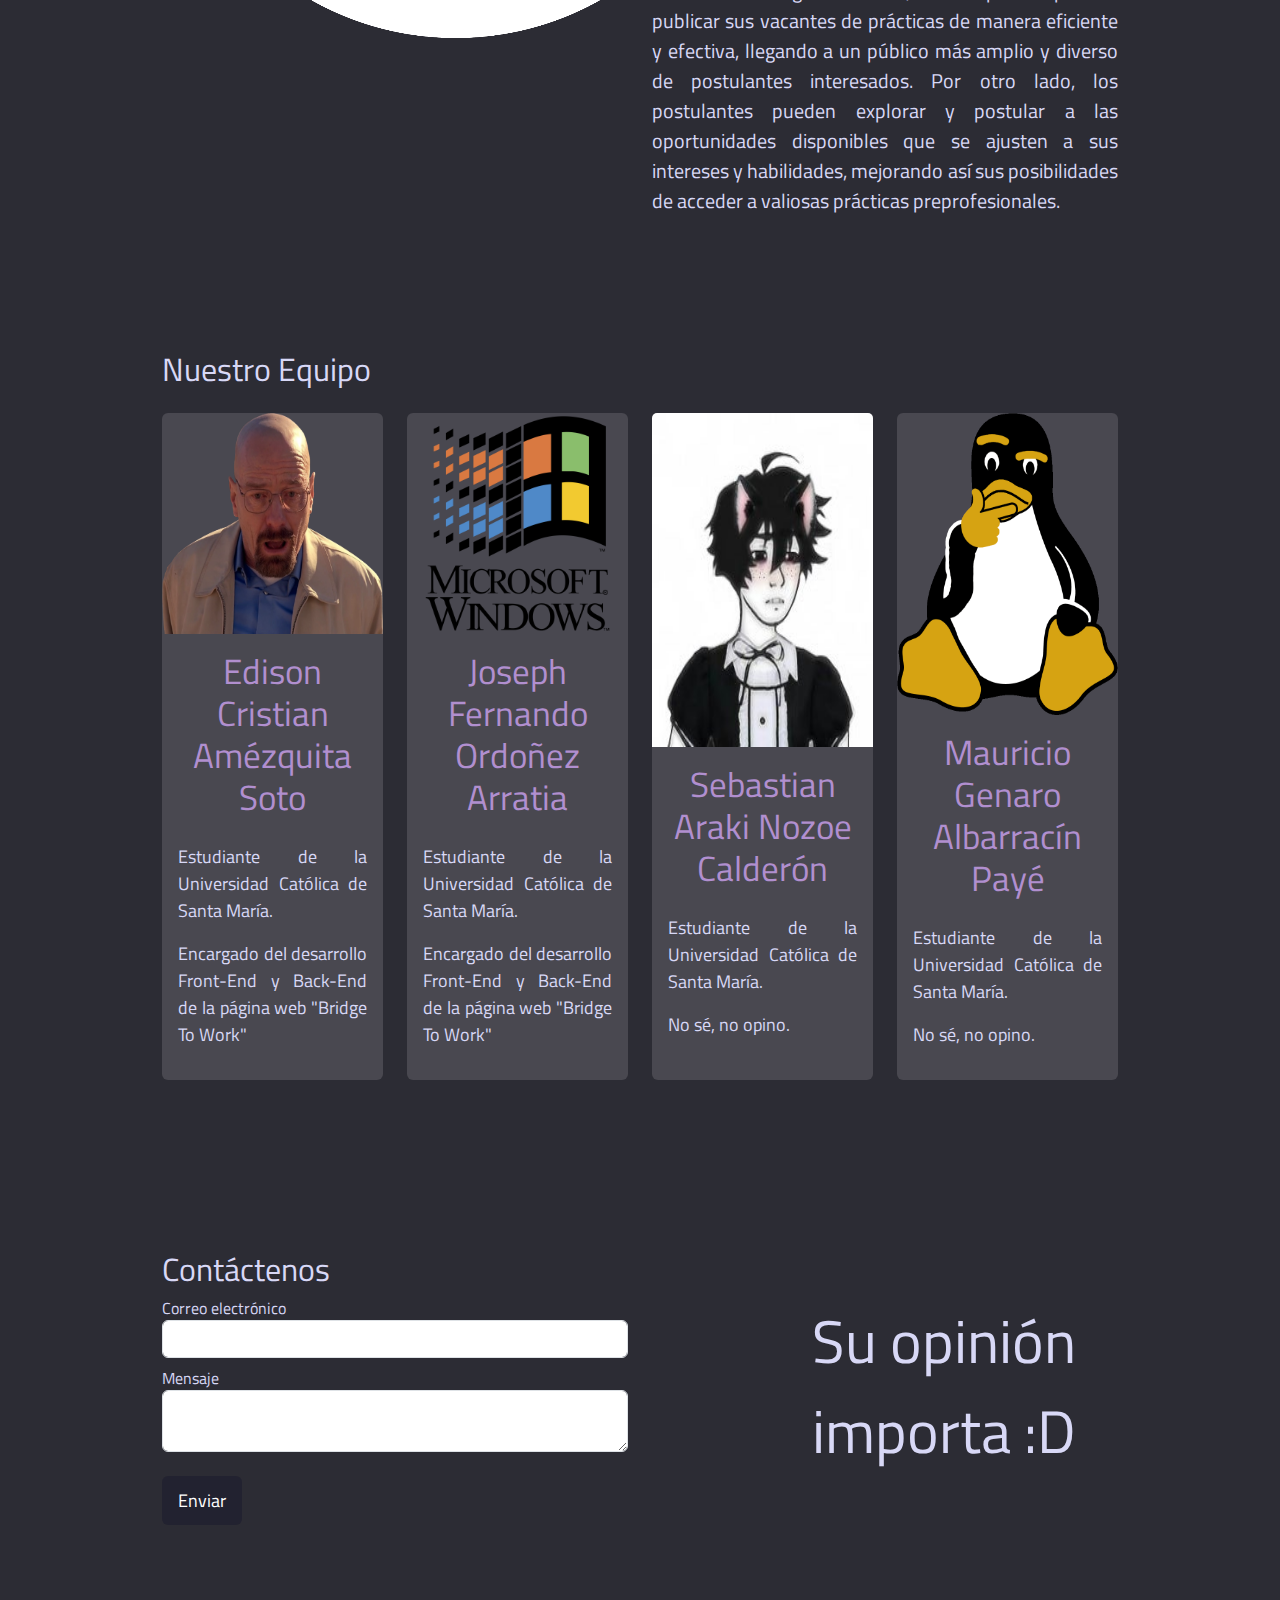
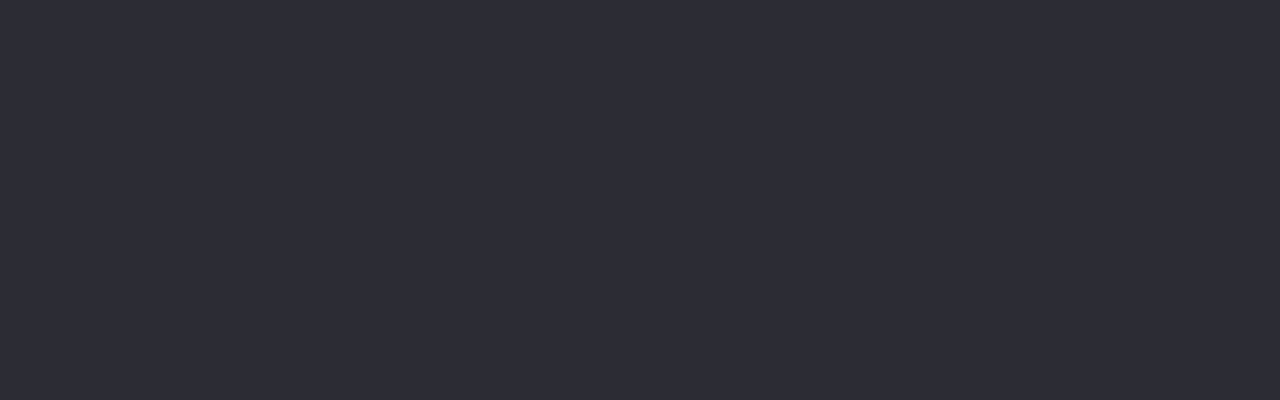
==== commit e3b0fe8e: "Registro y Login creado" ====
--- a/index.html
+++ b/index.html
@@ -8,13 +8,13 @@
   <link rel="preconnect" href="https://fonts.googleapis.com">
   <link rel="preconnect" href="https://fonts.gstatic.com" crossorigin>
   <link href="https://fonts.googleapis.com/css2?family=Titillium+Web:wght@300&display=swap" rel="stylesheet">
-  <link rel="stylesheet" href="/static/styles/index.css">
+  <link rel="stylesheet" href="/static/styles/home.css">
 </head>
 <body>
   <header id="home">
     <div class="text-video">
-      <h1 class="hero-text-t"><span>Bridge</span> to <span>Work</span></h1>
-      <p class="hero-text-p">Lo hacemos pensando en ti</p>
+      <h1 class="hero-text-t">Bridge to Work</h1>
+      <p class="hero-text-p">Lo hacemos pensando en ti 😈</p>
         <div class="row justify-content-center align-items-center">
           <div class="col-6 text-center">
             <a href="routes/register.html" class="btn w-50">Registro</a>
@@ -59,7 +59,7 @@
       <div class="row">
         <div class="col-md-3">
           <div class="card border-0">
-            <img src="/static/img/tuxito.png" alt="Imagen de Edison Cristian Amézquita Soto" class="card-img-top">
+            <img src="/static/img/walter.png" alt="Imagen de Edison Cristian Amézquita Soto" class="card-img-top">
             <div class="card-body">
               <h3 class="card-title">Edison Cristian Amézquita Soto</h3>
               <p class="card-text">Estudiante de la Universidad Católica de Santa María.</p>
@@ -69,7 +69,7 @@
         </div>
         <div class="col-md-3">
           <div class="card border-0">
-            <img src="/static/img/tuxito.png" alt="Imagen de Joseph Fernando Ordoñez Arratia" class="card-img-top">
+            <img src="/static/img/windows.png" alt="Imagen de Joseph Fernando Ordoñez Arratia" class="card-img-top">
             <div class="card-body">
               <h3 class="card-title">Joseph Fernando Ordoñez Arratia</h3>
               <p class="card-text">Estudiante de la Universidad Católica de Santa María.</p>
@@ -79,22 +79,21 @@
         </div>
         <div class="col-md-3">
           <div class="card border-0">
-            <img src="/static/img/tuxito.png" alt="Imagen de Sebastian Araki Nozoe Calderón" class="card-img-top">
+            <img src="/static/img/femboy.jpg" alt="Imagen de Sebastian Araki Nozoe Calderón" class="card-img-top">
             <div class="card-body">
               <h3 class="card-title">Sebastian Araki Nozoe Calderón</h3>
               <p class="card-text">Estudiante de la Universidad Católica de Santa María.</p>
-              <p>Encargado del desarrollo Front-End y Back-End de la página web "Bridge To Work"</p>
-              <p>Encargado de realizar el Word</p>
+              <p>No sé, no opino.</p>
             </div>
           </div>
         </div>
         <div class="col-md-3">
           <div class="card border-0">
-            <img src="/static/tuxito.png" alt="Imagen de Mauricio Genaro Albarracín Payé" class="card-img-top">
+            <img src="/static/img/tux.png" alt="Imagen de Mauricio Genaro Albarracín Payé" class="card-img-top">
             <div class="card-body">
               <h3 class="card-title">Mauricio Genaro Albarracín Payé</h3>
               <p class="card-text">Estudiante de la Universidad Católica de Santa María.</p>
-              <p>Encargado del desarrollo Front-End y Back-End de la página web "Bridge To Work"</p>
+              <p>No sé, no opino.</p>
             </div>
           </div>
         </div>
@@ -127,6 +126,8 @@
       </form>
     </div>
   </section>
+  
+
   <video autoplay muted loop id="video-bg">
     <source src="/static/videos/main_btd.mp4" type="video/mp4">
   </video>
--- a/static/styles/home.css
+++ b/static/styles/home.css
@@ -0,0 +1,137 @@
+body {
+  font-family: 'Titillium Web', sans-serif;
+  margin: 0;
+  padding: 0;
+  background-color: #2C2C34;
+  color: #D8D8F6;
+}
+
+#video-bg {
+  position: absolute;
+  top: 0;
+  left: 0;
+  width: 100%;
+  height: 100%;
+  object-fit: cover;
+  z-index: -1;
+}
+
+header {
+  position: relative;
+  height: 100vh;
+  display: flex;
+  justify-content: center;
+  align-items: center;
+  flex-direction: column;
+  color: #fff;
+  text-align: center;
+}
+
+nav {
+  position: fixed;
+  top: 0;
+  right: 0;
+  left: 0;
+  background-color: rgba(52, 46, 55, 0.5);
+  padding: 10px;
+  display: flex;
+  justify-content: space-between;
+  align-items: center;
+  backdrop-filter: blur(15px);
+  z-index: 1;
+}
+
+nav .logo img {
+  height: 50px;
+}
+
+nav ul {
+  list-style: none;
+  margin: 0;
+  padding: 0;
+  display: flex;
+}
+nav ul li {
+  margin-right: 10px;
+}
+
+nav ul li a {
+  color: #fff;
+  text-decoration: none;
+  padding-right: 25px;
+}
+nav ul li a:hover{
+  color:#B18FCF;
+  text-decoration: underline;
+}
+
+.hero-text {
+  margin-top: 50px;
+}
+
+.hero-text-t {
+  font-size: 100px;
+}
+
+.hero-text-p {
+  font-size: 25px;
+}
+
+section {
+  height: 100vh;
+  padding: 150px;
+}
+
+.btn {
+  background-color: rgba(32, 32, 48, 0.8);
+  color: #fff;
+  font-size: 18px;
+  padding: 10px 15px;
+}
+
+.btn:hover {
+  background-color: rgba(32, 32, 48, 1);
+  color: #fff;
+}
+
+.text-btw h2 {
+  font-size: 60px;
+  margin-bottom: 50px;
+  text-align: center;
+}
+
+.text-btw p {
+  font-size: 20px;
+  text-align: justify;
+}
+
+.texto-equipo {
+  margin-bottom: 25px;
+}
+
+.card {
+  background-color: #494850;
+  height: 100%;
+}
+
+.card img {
+  height: 50%;
+}
+
+.card-body h3 {
+  text-align: center;
+  font-size: 35px;
+  color: #B18FCF;
+  margin-bottom: 25px;
+}
+
+.card-body p {
+  text-align: justify;
+  font-size: 18px;
+  color: #D8D8F6;
+}
+.texto-form{
+  margin-left: 160px;
+  font-size: 60px;
+}
+
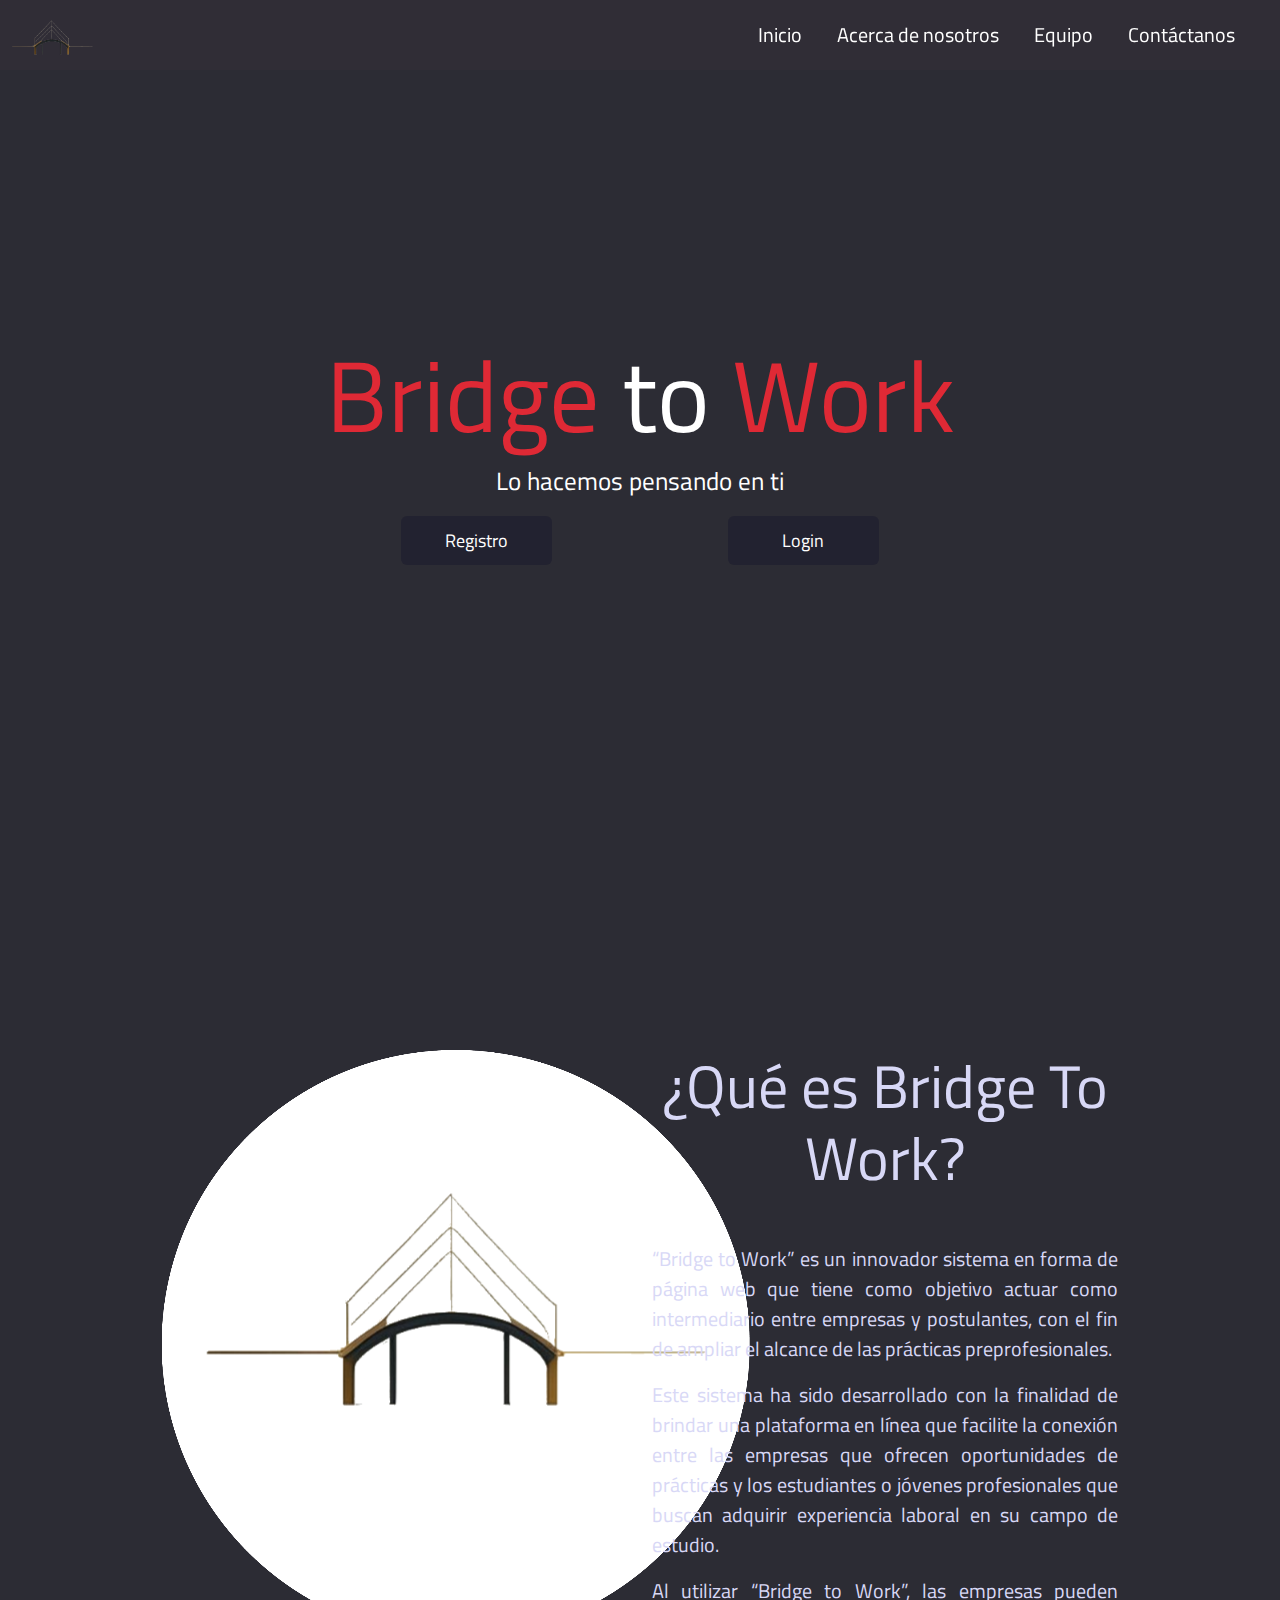
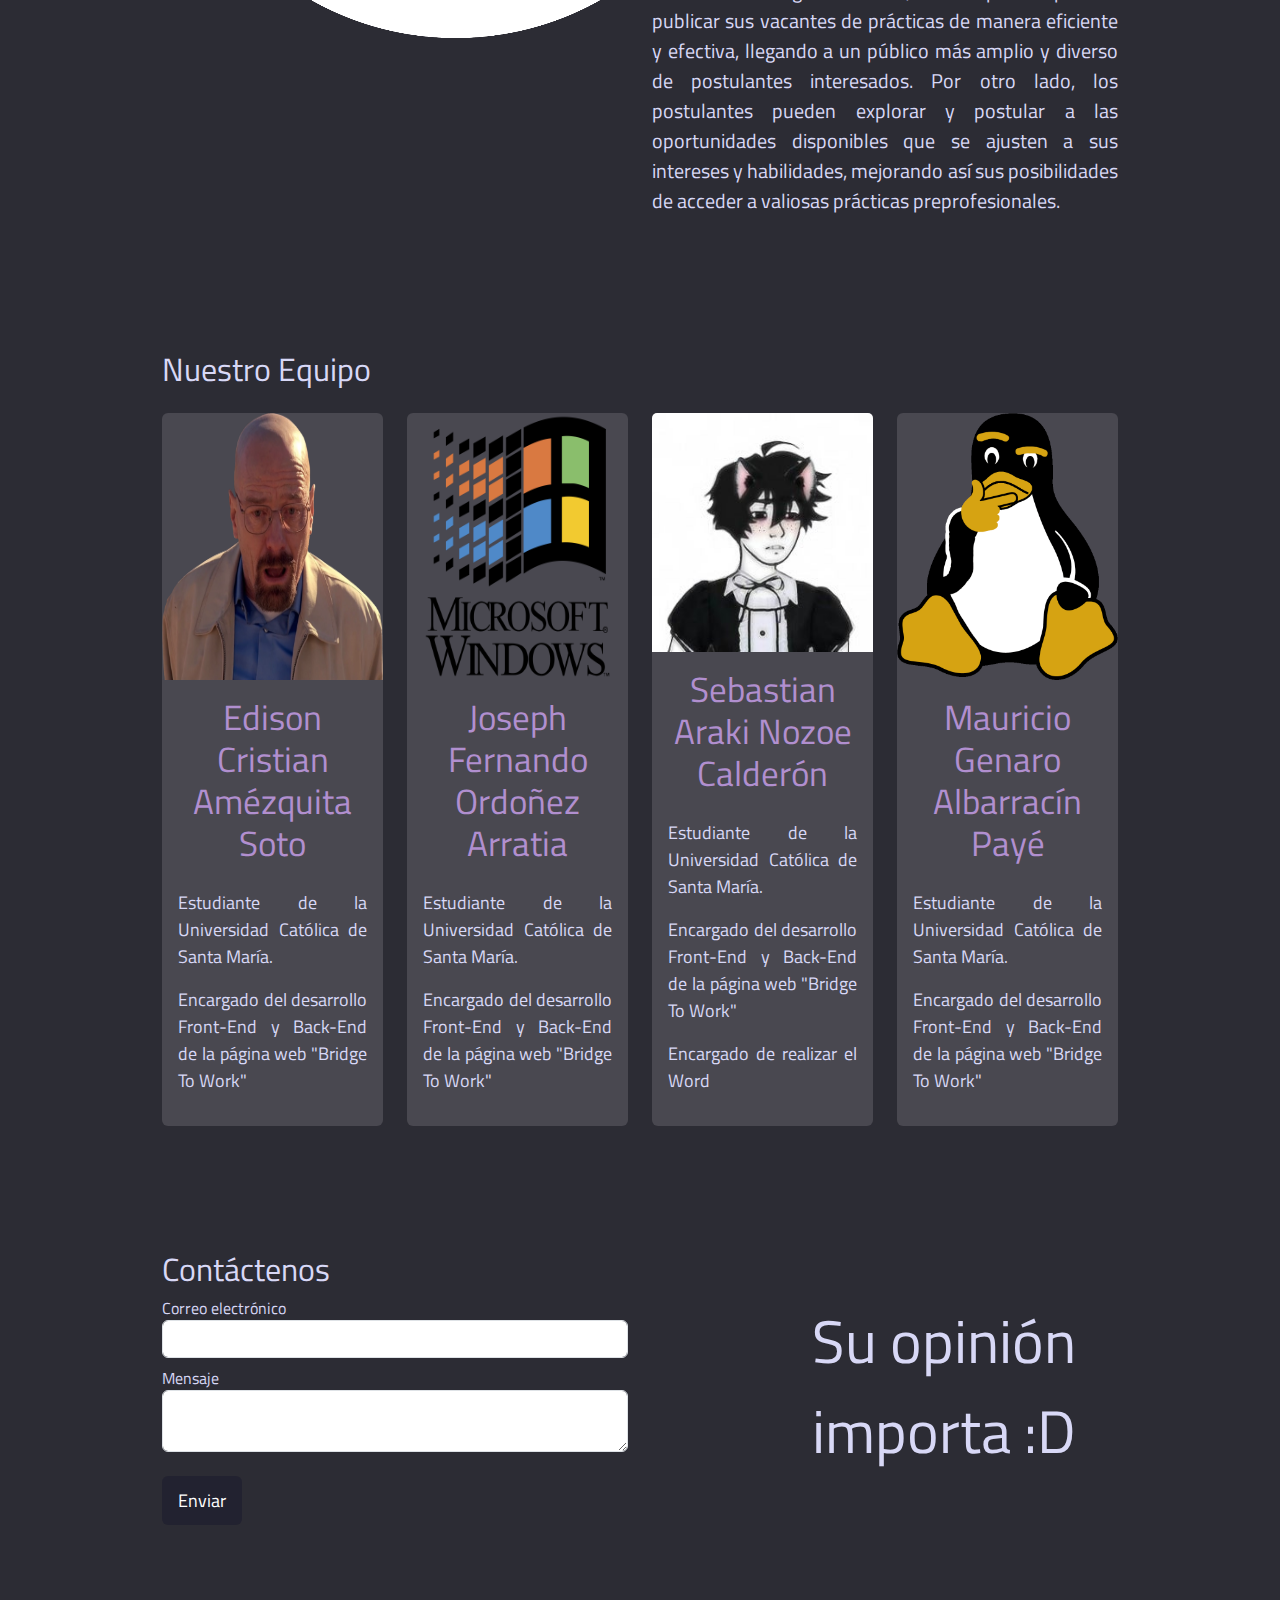
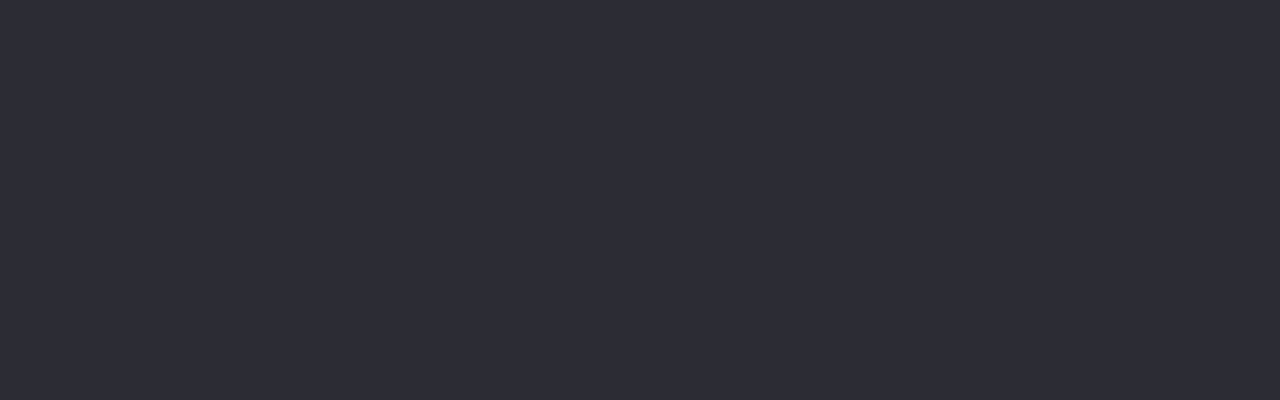
==== commit dd471e34: "mejoras implementadas" ====
--- a/index.html
+++ b/index.html
@@ -13,8 +13,8 @@
 <body>
   <header id="home">
     <div class="text-video">
-      <h1 class="hero-text-t">Bridge to Work</h1>
-      <p class="hero-text-p">Lo hacemos pensando en ti 😈</p>
+      <h1 class="hero-text-t"><span>Bridge</span> to <span>Work</span></h1>
+      <p class="hero-text-p">Lo hacemos pensando en ti</p>
         <div class="row justify-content-center align-items-center">
           <div class="col-6 text-center">
             <a href="routes/register.html" class="btn w-50">Registro</a>
@@ -83,7 +83,8 @@
             <div class="card-body">
               <h3 class="card-title">Sebastian Araki Nozoe Calderón</h3>
               <p class="card-text">Estudiante de la Universidad Católica de Santa María.</p>
-              <p>No sé, no opino.</p>
+              <p>Encargado del desarrollo Front-End y Back-End de la página web "Bridge To Work"</p>
+              <p>Encargado de realizar el Word</p>
             </div>
           </div>
         </div>
@@ -93,7 +94,7 @@
             <div class="card-body">
               <h3 class="card-title">Mauricio Genaro Albarracín Payé</h3>
               <p class="card-text">Estudiante de la Universidad Católica de Santa María.</p>
-              <p>No sé, no opino.</p>
+              <p>Encargado del desarrollo Front-End y Back-End de la página web "Bridge To Work"</p>
             </div>
           </div>
         </div>
@@ -126,8 +127,6 @@
       </form>
     </div>
   </section>
-  
-
   <video autoplay muted loop id="video-bg">
     <source src="/static/videos/main_btd.mp4" type="video/mp4">
   </video>
--- a/static/styles/home.css
+++ b/static/styles/home.css
@@ -59,10 +59,15 @@
   color: #fff;
   text-decoration: none;
   padding-right: 25px;
+  font-size: 20px;
+  
 }
 nav ul li a:hover{
   color:#B18FCF;
   text-decoration: underline;
+  text-shadow: 0px 0px 15px rgba(187, 155, 176, 1);
+  transition: color 0.3s ease-in-out, text-decoration 0.3s ease-in-out;
+
 }
 
 .hero-text {
@@ -87,12 +92,15 @@
   color: #fff;
   font-size: 18px;
   padding: 10px 15px;
+  transition: box-shadow 0.3s ease-in-out;
 }
 
 .btn:hover {
   background-color: rgba(32, 32, 48, 1);
   color: #fff;
+  box-shadow: 0px 0px 20px rgba(187, 155, 176, 1);
 }
+
 
 .text-btw h2 {
   font-size: 60px;
@@ -134,4 +142,7 @@
   margin-left: 160px;
   font-size: 60px;
 }
+span{
+  color:#DF2935;
+}
 
